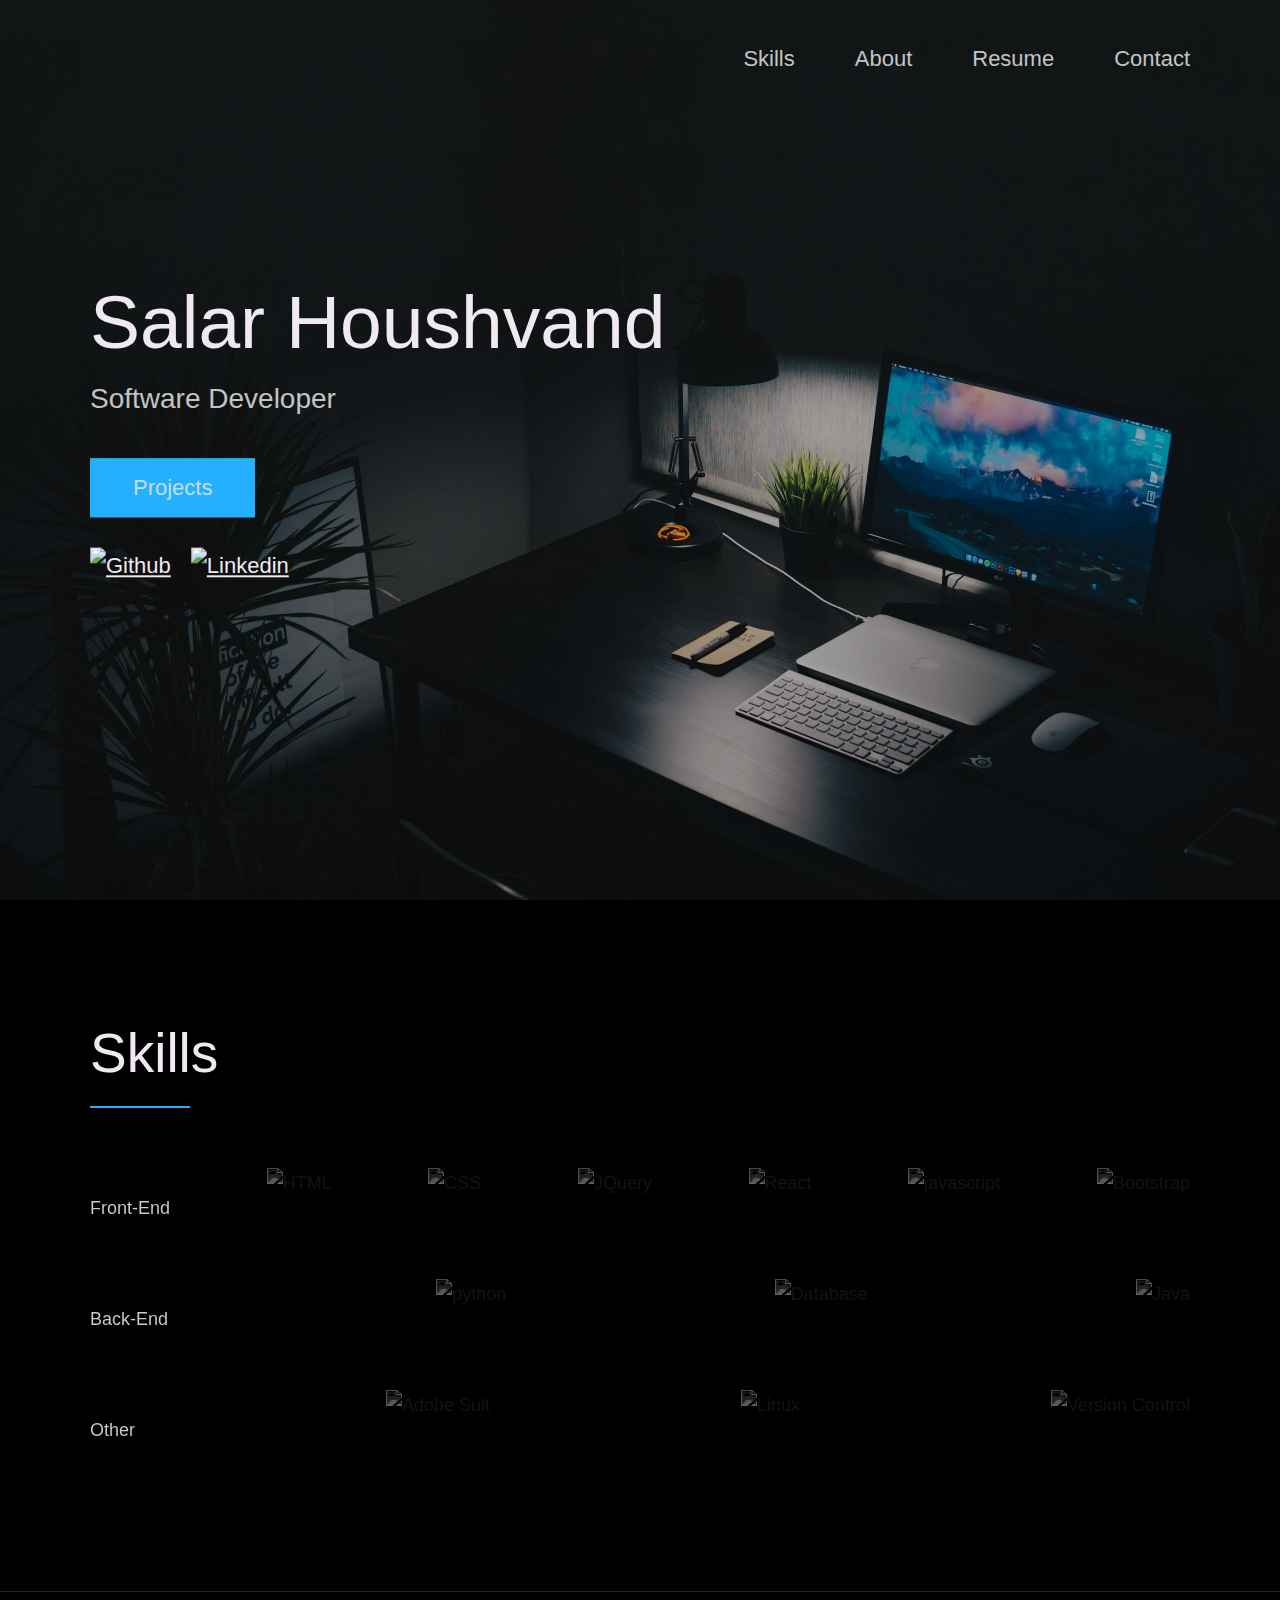
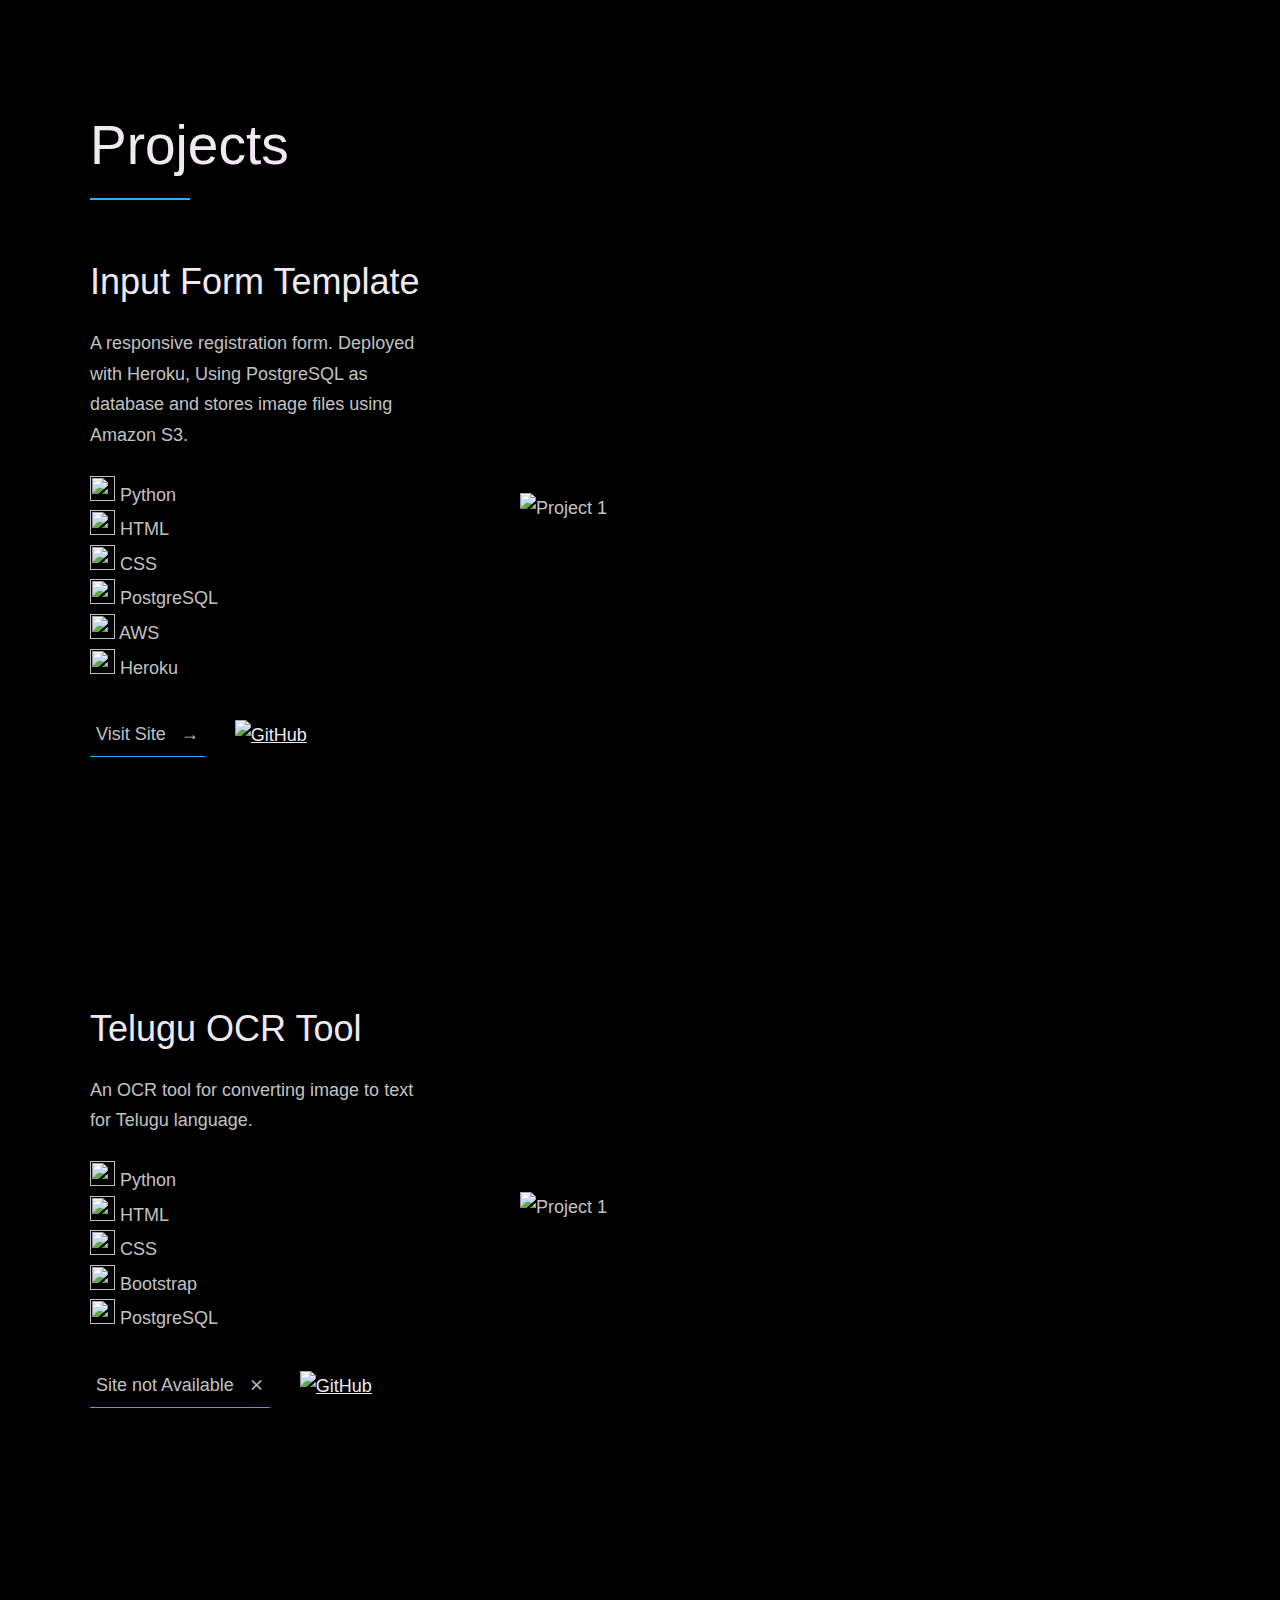
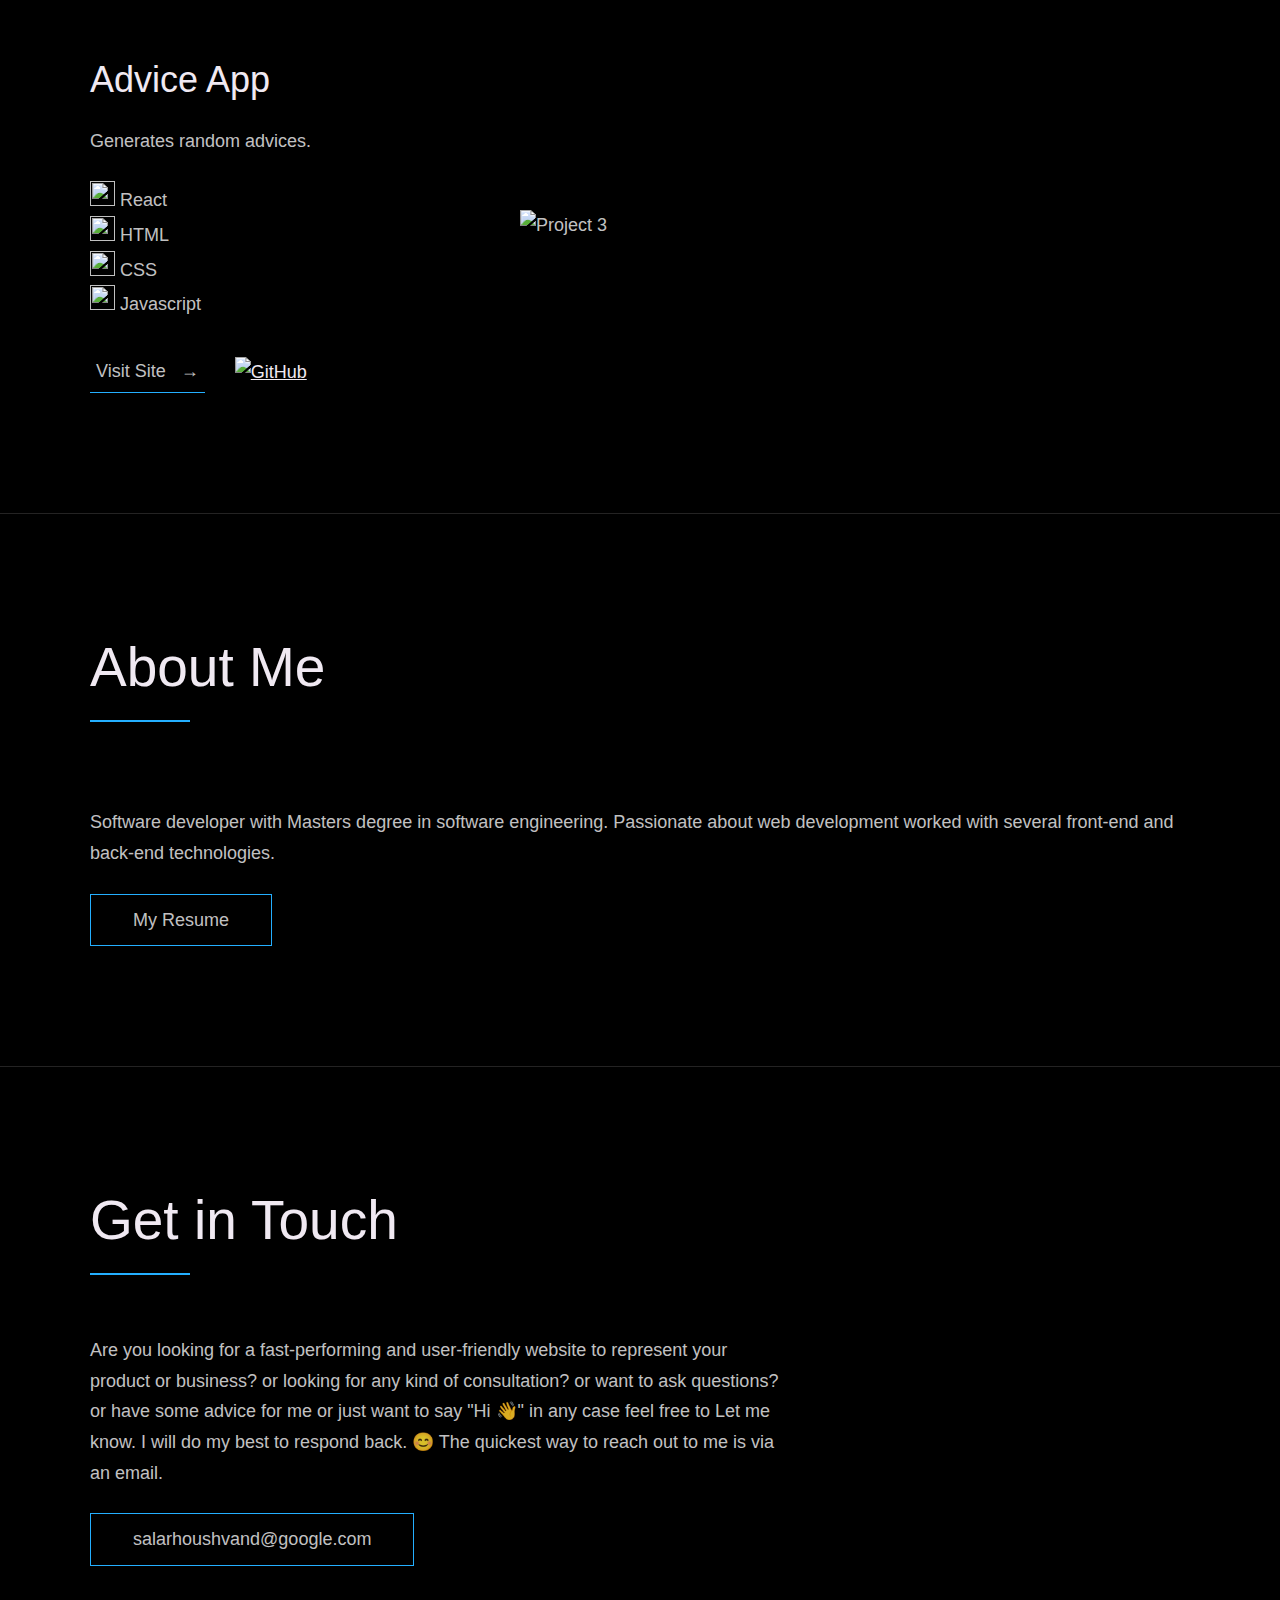
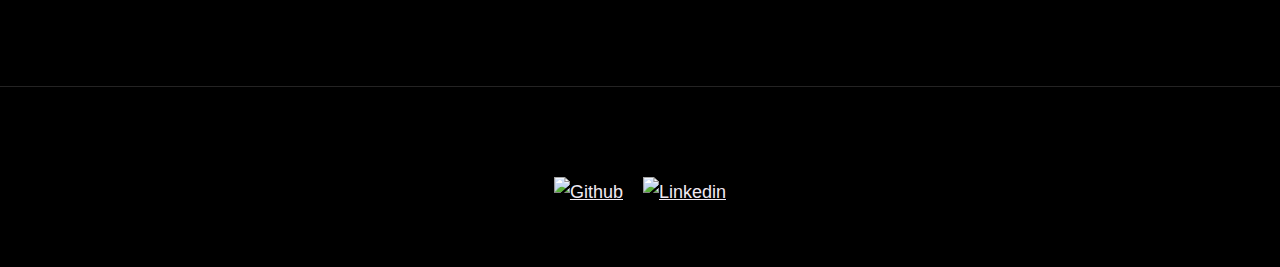
==== index.html @ 00666e22 "Update index.html" ====
<!DOCTYPE html>
<html lang="en">

<head>
  <meta charset="UTF-8" />
  <meta name="viewport" content="width=device-width, initial-scale=1.0" />
  <link rel="shortcut icon" type="image/png" href="./images/favicon.png" />

  <!-- Put your site title here -->
  <title>
    Salar Houshvand | Software Developer 
  </title>

  <meta name="description" content="Add small description of yourslef.">
  <!-- Add some coding keywords below, Ex: (React, CSS etc) -->
  <meta name="keywords" content="Put your name, skills and some coding keywords" />
  <link rel="stylesheet" href="index.css" />
</head>

<body>

  <!-- ***** Header ***** -->

  <header class="header" role="banner" id="top">
    <div class="row">
      <nav class="nav" role="navigation">
        <ul class="nav__items">
          
          <li class="nav__item"><a href="#clients" class="nav__link">Skills</a></li>
          <li class="nav__item">
            <a href="#about" class="nav__link">About</a>
          </li>
          <li class="nav__item"><a href="WebDevResume.html" class="nav__link">Resume</a></li>
          <li class="nav__item">
            <a href="#contact" class="nav__link">Contact</a>
          </li>
        </li>
         
        </ul>
      </nav>
    </div>
    <div class="header__text-box row">
      <div class="header__text">
        <h1 class="heading-primary">
          <!-- Replace the following name with your name -->
          <span>Salar Houshvand</span>
        </h1>
        <!-- Put a small paragraph about yourself -->
        <p>Software Developer</p>     
        
        <a href="#projects" class="btn btn--pink">Projects</a>

        <ul class="header__social-links">
          <li class="footer__social-link-item">
            <a href="https://github.com/SalarHoushvand" title="Link to Github Profile">
              <img src="./images/github.svg" class="footer__social-image" alt="Github">
            </a>
          </li>
          <li class="header__social-link-item">
            <a href="https://www.linkedin.com/in/salar-houshvand">
              <img src="./images/linkedin.svg" title="Link to Linkedin Profile" class="footer__social-image" alt="Linkedin">
            </a>
          </li>
        </ul>

      </div>

    </div>
    
  </header>

  <main role="main">


     <!-- ***** Skills ***** -->

     <section class="client" id="clients">
      <div class="row">
        <h2>Skills</h2>
        <div class="client__logos">
          <!-- Add logos of the clients or companies you'have worked with. -->

          <p style="color: black;">Front-End</p>
          <img src="./images/icons8-html-5-961.png" class="client__logo" alt="HTML" />
          <img src="./images/icons8-css3-961.png" class="client__logo" alt="CSS" />
          <img src="./images/icons8-jquery-1001.png" class="client__logo" alt="JQuery" />
          <img src="./images/icons8-react-native-961.png" class="client__logo" alt="React" />
          <img src="./images/icons8-javascript-961.png" class="client__logo" alt="javascript" />       
          <img src="./images/icons8-bootstrap-961.png" class="client__logo" alt="Bootstrap" />
          
        </div>
        <br>
        <div class="client__logos">
          <p style="color: black;">Back-End</p>
          <!-- Add logos of the clients or companies you'have worked with. -->
          <img src="./images/icons8-python-961.png" class="client__logo" alt="python" />
          <img src="./images/icons8-cloud-database-641.png" class="client__logo" alt="Database" />
          <img src="./images/icons8-java-961.png" class="client__logo" alt="Java" />
        
       
          
        </div>
        <br>
        <div class="client__logos">
          <p style="color: black;">Other</p>
          <!-- Add logos of the clients or companies you'have worked with. -->
          <img src="./images/icons8-adobe-creative-cloud-961.png" class="client__logo" alt="Adobe Suit" />
          <img src="./images/icons8-linux-961.png" class="client__logo" alt="Linux" />
          <img src="./images/icons8-git-961.png" class="client__logo" alt="Version Control" />

        </div>
      </div>
    </section>

    <!-- ***** Work ***** -->

    <section class="work" id="projects">
      <div class="row">
        <h2>Projects</h2>
        <div class="work__boxes">

          <!-- Each div with the work__box class is a project. -->

          <div class="work__box">
            <div class="work__text">
              <h3>Input Form Template</h3>
              <p>
                A responsive registration form. Deployed with Heroku, Using PostgreSQL as database and stores image files using Amazon S3.
              </p>
              <ul class="work__list" style="list-style-type:none; list-style: none;">
                <li><img src="./images/icons8-python-48.png" class="tools-list"> Python</li>
                <li><img src="./images/icons8-html-5-48.png" class="tools-list"> HTML</li>
                <li><img src="./images/icons8-css3-48.png" class="tools-list"> CSS</li>
                <li><img src="./images/icons8-postgresql-48.png" class="tools-list"> PostgreSQL</li>
                <li><img src="./images/icons8-amazon-web-services-48.png" class="tools-list"> AWS</li>
                <li><img src="./images/icons8-heroku-48.png" class="tools-list"> Heroku</li>
              </ul>

              <div class="work__links">
                <a href="https://registration-form-template.herokuapp.com/" target="_blank" class="link__text">
                  Visit Site <span>&rarr;</span>
                </a>
                <a href="https://github.com/SalarHoushvand/Registration_form" title="View Source Code" target="_blank">
                  <img src="./images/github.svg" class="work__code" alt="GitHub">
                </a>
              </div>
            </div>
            <div class="work__image-box">
              <img src="./images/pr12.gif" class="work__image" alt="Project 1" />
            </div>
          </div>

          <div class="work__box">
            <div class="work__text">
              <h3>Telugu OCR Tool</h3>
              <p>
                An OCR tool for converting image to text for Telugu language.
              </p>
              <ul class="work__list" style="list-style-type:none; list-style: none;">
                <li><img src="./images/icons8-python-48.png" class="tools-list"> Python</li>
                <li><img src="./images/icons8-html-5-48.png" class="tools-list"> HTML</li>
                <li><img src="./images/icons8-css3-48.png" class="tools-list"> CSS</li>
                <li><img src="./images/icons8-bootstrap-48.png" class="tools-list"> Bootstrap</li>
                <li><img src="./images/icons8-postgresql-48.png" class="tools-list"> PostgreSQL</li>
              </ul>

              <div class="work__links">
                <a href="#" class="link__text">
                  Site not Available <span>&Cross;</span>
                </a>
                <a href="#">
                  <img src="./images/github.svg" class="work__code" title="View Source Code" alt="GitHub">
                </a>
              </div>
            </div>
            <div class="work__image-box">
              <img src="./images/pr2.gif" class="work__image" alt="Project 1" />
            </div>
          </div>

          <div class="work__box">
            <div class="work__text">
              <h3>Advice App</h3>
              <p>
               Generates random advices.
              </p>
              <ul class="work__list" style="list-style-type:none; list-style: none;">
                <li><img src="./images/icons8-react-native-48.png" class="tools-list"> React</li>
                <li><img src="./images/icons8-html-5-48.png" class="tools-list"> HTML</li>
                <li><img src="./images/icons8-css3-48.png" class="tools-list"> CSS</li>
                <li><img src="./images/icons8-javascript-48.png" class="tools-list"> Javascript</li>
              </ul>

              <div class="work__links">
                <a href="#" class="link__text">
                  Visit Site <span>&rarr;</span>
                </a>
                <a href="#">
                  <img src="./images/github.svg" class="work__code" title="View Source Code" alt="GitHub">
                </a>
              </div>
            </div>
            <div class="work__image-box">
              <img src="./images/pr3.jpg" class="work__image" alt="Project 3" />
            </div>
          </div>
        </div>
      </div>
    </section>

   

    <!-- ***** About ***** -->

    <section class="about" id="about">
      <div class="row">
        <h2>About Me</h2>
        <div class="about__content">
          <div class="about__text">
            <!-- Replace the below paragraph with info about yourself -->
            <p>
              Software developer with Masters degree in software engineering. 
              Passionate about web development worked with several front-end and back-end technologies.
            </p>
            <!-- Provide a link to your resume -->
            <a href="WebDevResume.html" class="btn">My Resume</a>
          </div>

         
        </div>
      </div>
    </section>
  </main>

  <!-- ***** Contact ***** -->

  <section class="contact" id="contact">
    <div class="row">
      <h2>Get in Touch</h2>
      <div class="contact__info">
        <p>
          Are you looking for a fast-performing and user-friendly website to
          represent your product or business? or looking for any kind of
          consultation? or want to ask questions? or have some advice for me
          or just want to say "Hi 👋" in any case feel free to Let me know. I
          will do my best to respond back. 😊 The quickest way to reach out to
          me is via an email.
        </p>
        <!-- Replace the email with yours -->
        <a href="mailto:salarhoushvand@google.com" class="btn">salarhoushvand@google.com</a>
      </div>
    </div>
  </section>

  <!-- ***** Footer ***** -->

  <footer role="contentinfo" class="footer">
    <div class="row">
      <!-- Update the links to point to your accounts -->
      <ul class="footer__social-links">
        <li class="footer__social-link-item">
          <a href="https://github.com/SalarHoushvand" title="Link to Github Profile">
            <img src="./images/github.svg" class="footer__social-image" alt="Github">
          </a>
        </li>
        <li class="footer__social-link-item">
          <a href="https://www.linkedin.com/in/salar-houshvand">
            <img src="./images/linkedin.svg" title="Link to Linkedin Profile" class="footer__social-image" alt="Linkedin">
          </a>
        </li>
      </ul>
  </footer>

  <a href="#top" class="back-to-top" title="Back to Top">
    <img src="./images/arrow-up.svg" alt="Back to Top" class="back-to-top__image"/>
  </a>
  <script src="./index.js"></script>
</body>

</html>
---- index.css ----
/* --------------------------------------- */
/* ----- Basic Setup ----- */
/* --------------------------------------- */

@font-face {
    font-family: 'Hk Grotesk';
    font-style: normal;
    font-weight: 400;
    src: url('./fonts/HKGrotesk-Regular.woff') format('woff');
}

@font-face {
    font-family: 'Jost';
    font-style: normal;
    font-weight: 400;
    src: url('./fonts/Jost-Regular.ttf') format('woff');
}

* {
    margin: 0;
    padding: 0;
    box-sizing: inherit;
}

:root {
    --font-size-small: 1.8rem;
    --font-size-normal: 2.2rem;
    --font-size-medium: 2.8rem;
    --font-size-medium-1: 3.6rem;
    --font-size-large: 5.5rem;
    --font-size-huge: 7.5rem;
    --font-stack: 'Hk Grotesk', sans-serif;

    --line-height-normal: 1.7;
    --line-height-small: 1.2;

    --black: #000;
    --pink: #24afff;
    --white: #f0e9f2;
    --white-1: #e5e5e6da;


    --container-max-width: 1180px;
    --container-normal-width: 800px;
    --container-medium-width: 700px; 
    --container-small-width: 500px;

    --gutter-huge: 12rem;
    --gutter-medium: 6rem;
    --gutter-normal: 3rem;
    --gutter-small-1: 2.5rem;
    --gutter-small: 2rem;

    --border-light: 1px solid rgb(36, 35, 35);
}

html {
    font-size: 62.5%; /* (16/10)*100 = 62.5% => 1rem = 10px */
    box-sizing: border-box;
    scroll-behavior: smooth;
}

@media(max-width: 1000px) {
    html {
        font-size: 52%;
    }
}

body {
    font-size: var(--font-size-small);
    font-family: var(--font-stack);
    font-weight: 400;
    color: var(--white-1);
    line-height: var(--line-height-normal);
    background: var(--black);
    overflow-x: hidden;
}

.row {
    max-width: var(--container-max-width);
    margin: 0 auto;
}

@media(max-width: 1340px) {
    .row {
        max-width: 1100px;
    }
}

@media(max-width: 1240px) {
    .row {
        padding: 0 var(--gutter-medium);
    }
}

@media(max-width: 600px) {
    .row {
        padding: 0 var(--gutter-normal);
    }
}

@media(max-width: 600px) {
    .row {
        padding: 0 var(--gutter-small);
    }
}

section {
    padding: var(--gutter-huge) 0;
    border-bottom: var(--border-light);
}

img {
    object-fit: contain;
    max-width: 100%;
}

/* --------------------------------------- */
/* ----- Headlines and Paragraphs ----- */
/* --------------------------------------- */

h1,
h2,
h3 {
    font-family: 'Jost', sans-serif;
    font-weight: 400;
    line-height: var(--line-height-small);
    color: var(--white);
}

.heading-primary {
    line-height: 1;
    font-size: var(--font-size-huge);
    font-weight: 400;
}

@media(max-width: 900px) {
    .heading-primary {
        font-size: 6.5rem;
    }
}

h2 {
    font-size: var(--font-size-large);
    margin-bottom: var(--gutter-medium);
}

h2::after {
    content: '';
    display: block;
    height: 2px;
    width: 10rem;
    background: var(--pink);
    margin: var(--gutter-small) 0;
}

h3 {
    font-size: var(--font-size-medium-1);
    margin-bottom: var(--gutter-small);
}

@media(max-width: 500px) {
    .heading-primary {
        font-size: var(--font-size-large);
    }

    h2 {
        font-size: var(--font-size-medium-1);
    }

    h3 {
        font-size: var(--font-size-medium);
    }
}

p {
    margin: var(--gutter-small-1) 0;
}

@media(max-width: 900px) {
    p { 
        max-width: var(--container-small-width);
    }
}

/* --------------------------------------- */
/* ----- Buttons and Links ----- */
/* --------------------------------------- */

a {
    color: var(--white);
    font-weight: 400;
    font-family: 'Jost', sans-serif;
    transition: all .2s;
    outline: 2px solid transparent;
}

::-moz-focus-inner {
    border: 0;
}

button:focus,
a:focus {
    outline: 2px solid var(--pink);
}

body:not(.user-is-tabbing) button:focus,
body:not(.user-is-tabbing) a:focus {
    outline: none;
}

.link:hover {
    color: var(--pink);
}

.btn {
    position: relative;
    display: inline-block;
    padding: 1rem 4.2rem;
    text-decoration: none;
    color: inherit;
    border: 1px solid  var(--pink);
    font-weight: 400;
}

.btn:focus {
    outline: none;
}

.btn::after {
    content: '';
    display: block;
    position: absolute;
    top: 0;
    left: 0;
    right: 100%;
    background: var(--white);
    height: 100%;
    z-index: -1;
    transition: all 0.2s cubic-bezier(1, 0.68, 0.16, 0.9);
}

.btn:hover::after,
.btn:focus::after {
    right: 0;
    background: var(--pink);
}

.btn--pink {
    background: var(--pink);
    transition: all 0.2s;
}

.btn--pink::after {
    display: none;
}

.btn--pink:hover,
.btn--pink:focus {
    background: transparent;
}

.link__text {
    position: relative;
    display: inline-block;
    padding: .6rem;
    color: inherit;
    text-decoration: none;
    border-bottom: 1px solid var(--pink);
}

.link__text::after {
    content: '';
    display: block;
    position: absolute;
    top: 0;
    left: 0;
    right: 100%;
    background: var(--white);
    height: 100%;
    z-index: -1;
    transition: all 0.2s cubic-bezier(1, 0.68, 0.16, 0.9);
}

.link__text:focus {
    outline: none;
}

.link__text:hover::after,
.link__text:focus:after {
    right: 0;
    background: var(--pink);
}

.link__text span {
    padding-left: 1rem;
    font-family: sans-serif;
}

/* ----- Back to Top ----- */

.back-to-top {
    position: fixed;
    bottom: 4rem;
    right: 4rem;
    display: flex;
    justify-content: center;
    align-items: center;
    height: 5.5rem;
    width: 5.5rem;
    background-color: var(--pink);
    border-radius: 50%;
    z-index: 10;
    visibility: hidden;
    transition: all .4s;
}

.back-to-top__image {
    height: 70%;
}

@media(max-width: 900px) {
    .back-to-top {
        right: 2rem;
    }
}

@media(max-width: 500px) {
    .back-to-top {
        right: 1rem;
    }
}

/* --------------------------------------- */
/* ----- Navigation ----- */
/* --------------------------------------- */

.nav {
    display: flex;
    justify-content: flex-end;
    padding: var(--gutter-normal) 0;
}

.nav__items {
    display: flex;
    list-style: none;
}

.nav__item:not(:last-child) {
    margin-right: var(--gutter-medium);
}

@media(max-width: 500px) {
    .nav {
        justify-content: center;
    }
}

@media(max-width: 400px) {
    .nav__item:not(:last-child) {
        margin-right: var(--gutter-normal);
    }
}

@media(max-width: 300px) {
    .nav {
        font-size: var(--font-size-small);
    }
}

.nav__link {
    position: relative;
    display: inline-block;
    padding: 1rem 0;
    text-decoration: none;
    color: inherit;
    transition: all .2s;
}

.nav__link::after {
    content: '';
    position: absolute;
    bottom: 0;
    left: 0;
    right: 100%;
    display: inline-block;
    height: 1rem;
    background: var(--white);
    transition: all 0.25s cubic-bezier(1, 0.68, 0.16, 0.9);
}

.nav__link:hover {
    color: var(--pink);
}

.nav__link:hover::after {
    right: 0;
    height: 2px;
    background: var(--pink);
}

/* --------------------------------------- */
/* ----- Header ----- */
/* --------------------------------------- */

.header {
    background: linear-gradient(rgba(0,0,0, .1), rgba(0,0,0, .4)), 
        url('./images/header.jpg');
    height: 100vh;
    background-size: 100%;
    background-position: center;
    
    font-size: var(--font-size-normal);
    -webkit-background-size: cover;
-moz-background-size: cover;
-o-background-size: cover;
}


.header__text {
    position: absolute;
    top: 50%;
    transform: translateY(-50%);
}

.header__text p {
    margin: 1.5rem 0 3.5rem;
    max-width: var(--container-medium-width);
    font-family: 'Jost', sans-serif;
    font-size: var(--font-size-medium);
}

@media(max-width: 500px) {
    .header {
        text-align: center;
    }

    .header__text p {
        transform: scale(.8);
    }
}

/* --------------------------------------- */
/* ----- Work ----- */
/* --------------------------------------- */

.work__box {
    display: flex;
    align-items: center;
}

@media(max-width: 900px) {
    .work__box {
        align-items: initial;
        flex-direction: column-reverse;
    }
}

.work__box:not(:last-child) {
    margin-bottom: 25rem;
}

@media(max-width: 500px) {
    .work__box:not(:last-child) {
        margin-bottom: 20rem;
    }
}

.work__links {
    display: flex;
    align-items: center;
}

.work__text {
    flex: 0 0 30%;
}

.work__list {
    /* list-style-type: square; */
    list-style-position: inside;
    margin-bottom: var(--gutter-normal);
}

.work__code {
    display: block;
    height: 3rem;
    margin-left: var(--gutter-normal);
    transition: all .3s;
}

.work__code:hover {
    transform: scale(1.2);
}

.work__image-box {
    margin-bottom: var(--gutter-normal);
}

@media(min-width: 901px) {
    .work__image-box {
        flex: 1;
        margin: 0 0 0 10rem;
    }
}

@media(max-width: 900px) {
    .work__code {
        height: 4rem;
    }
}

/* --------------------------------------- */
/* ----- Clients ----- */
/* --------------------------------------- */

.client__logos {
    display: flex;
    justify-content: space-between;
    filter: invert(100%) grayscale(100%) opacity(.8);
}

.client__logo {
    height: 6.5rem;
    max-width: 18rem;
}

@media(max-width: 1240px) {
    .client__logos {
        overflow-x: scroll;
        padding: var(--gutter-normal);
    }

    .client__logo:not(:last-of-type) {
        margin-right: var(--gutter-medium);
    }
}

/* --------------------------------------- */
/* ----- About ----- */
/* --------------------------------------- */

.about__content {
    display: flex;
    flex-direction: row-reverse;
    align-items: center;
}

@media(max-width: 900px) {
    .about__content {
        flex-direction: column-reverse;
        align-items: initial;
    }
}

.about__photo-container {
    margin-bottom: var(--gutter-normal);
}

@media(min-width: 901px) {
    .about__text {
        flex: 0 0 100%;
    }
    
    .about__photo-container {
        flex: 1;
        margin: 0 var(--gutter-huge) 0 0;
    }
}

/* --------------------------------------- */
/* ----- Contact ----- */
/* --------------------------------------- */

.contact__info {
    max-width: var(--container-medium-width);
}

/* --------------------------------------- */
/* ----- Footer ----- */
/* --------------------------------------- */

.footer {
    text-align: center;
    padding: var(--gutter-medium) 0 var(--gutter-normal);
}

.footer__social-links {
    display: flex;
    justify-content: center;
    padding: var(--gutter-normal) 0;
    list-style: none;
}

.footer__social-link-item:not(:last-of-type) {
    margin-right: var(--gutter-small);
}

.footer__social-image {
    height: 4rem;
}

.footer__github-buttons {
    display: flex;
    justify-content: center;
}

.footer__github-buttons iframe {
    height: 2.5rem;
    width: 80px;
    transform: translateY(3px);
}




.header__social-links {
    display: flex;
    justify-content: left;
    padding: var(--gutter-normal) 0;
    list-style: none;
}

.header__social-link-item:not(:last-of-type) {
    margin-right: var(--gutter-small);
}

.header__social-image {
    height: 4rem;
}

@media(max-width: 500px) {
    .footer {
        padding: var(--gutter-medium) 0;
    } 

    .header__social-links{
        justify-content: center;
    }

}
.tools-list{
    width: 25px;
    height: 25px;
    margin-bottom: -5px;
    
}

figcaption{
    color: white !important;
}
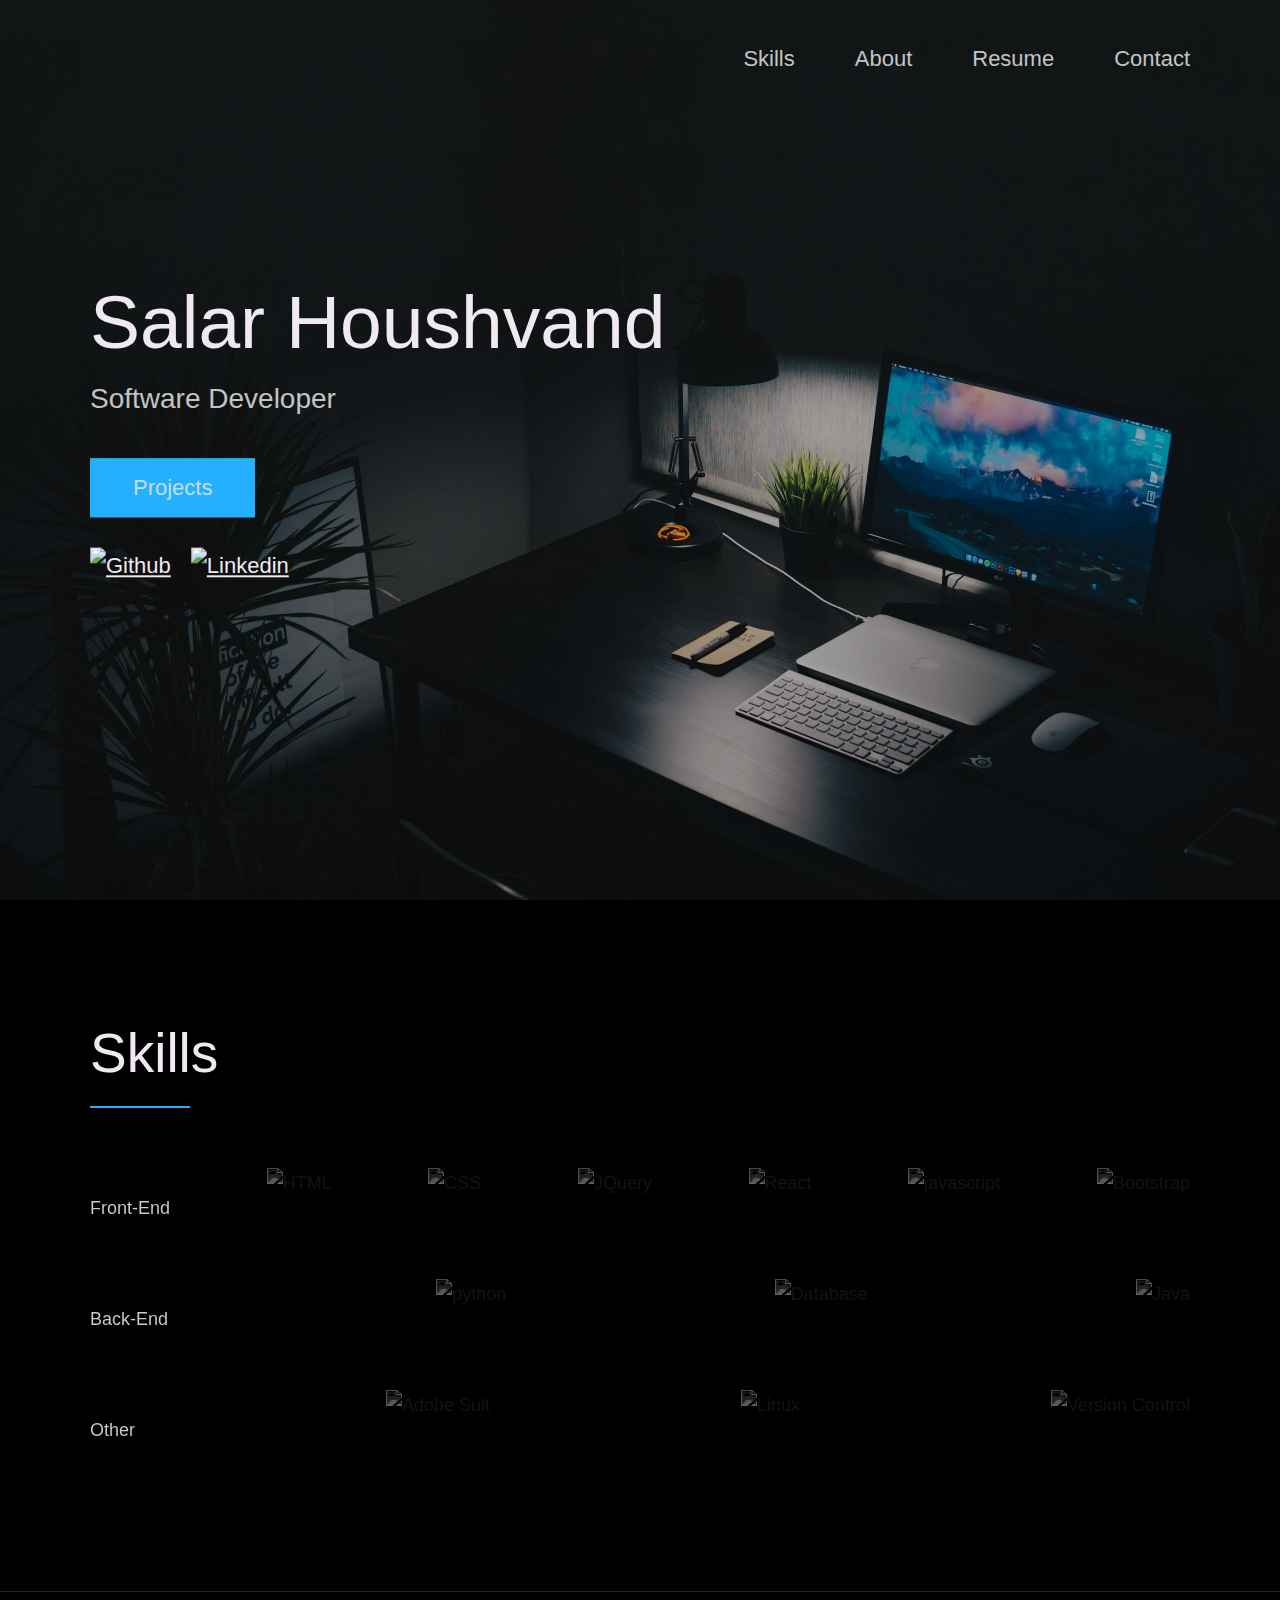
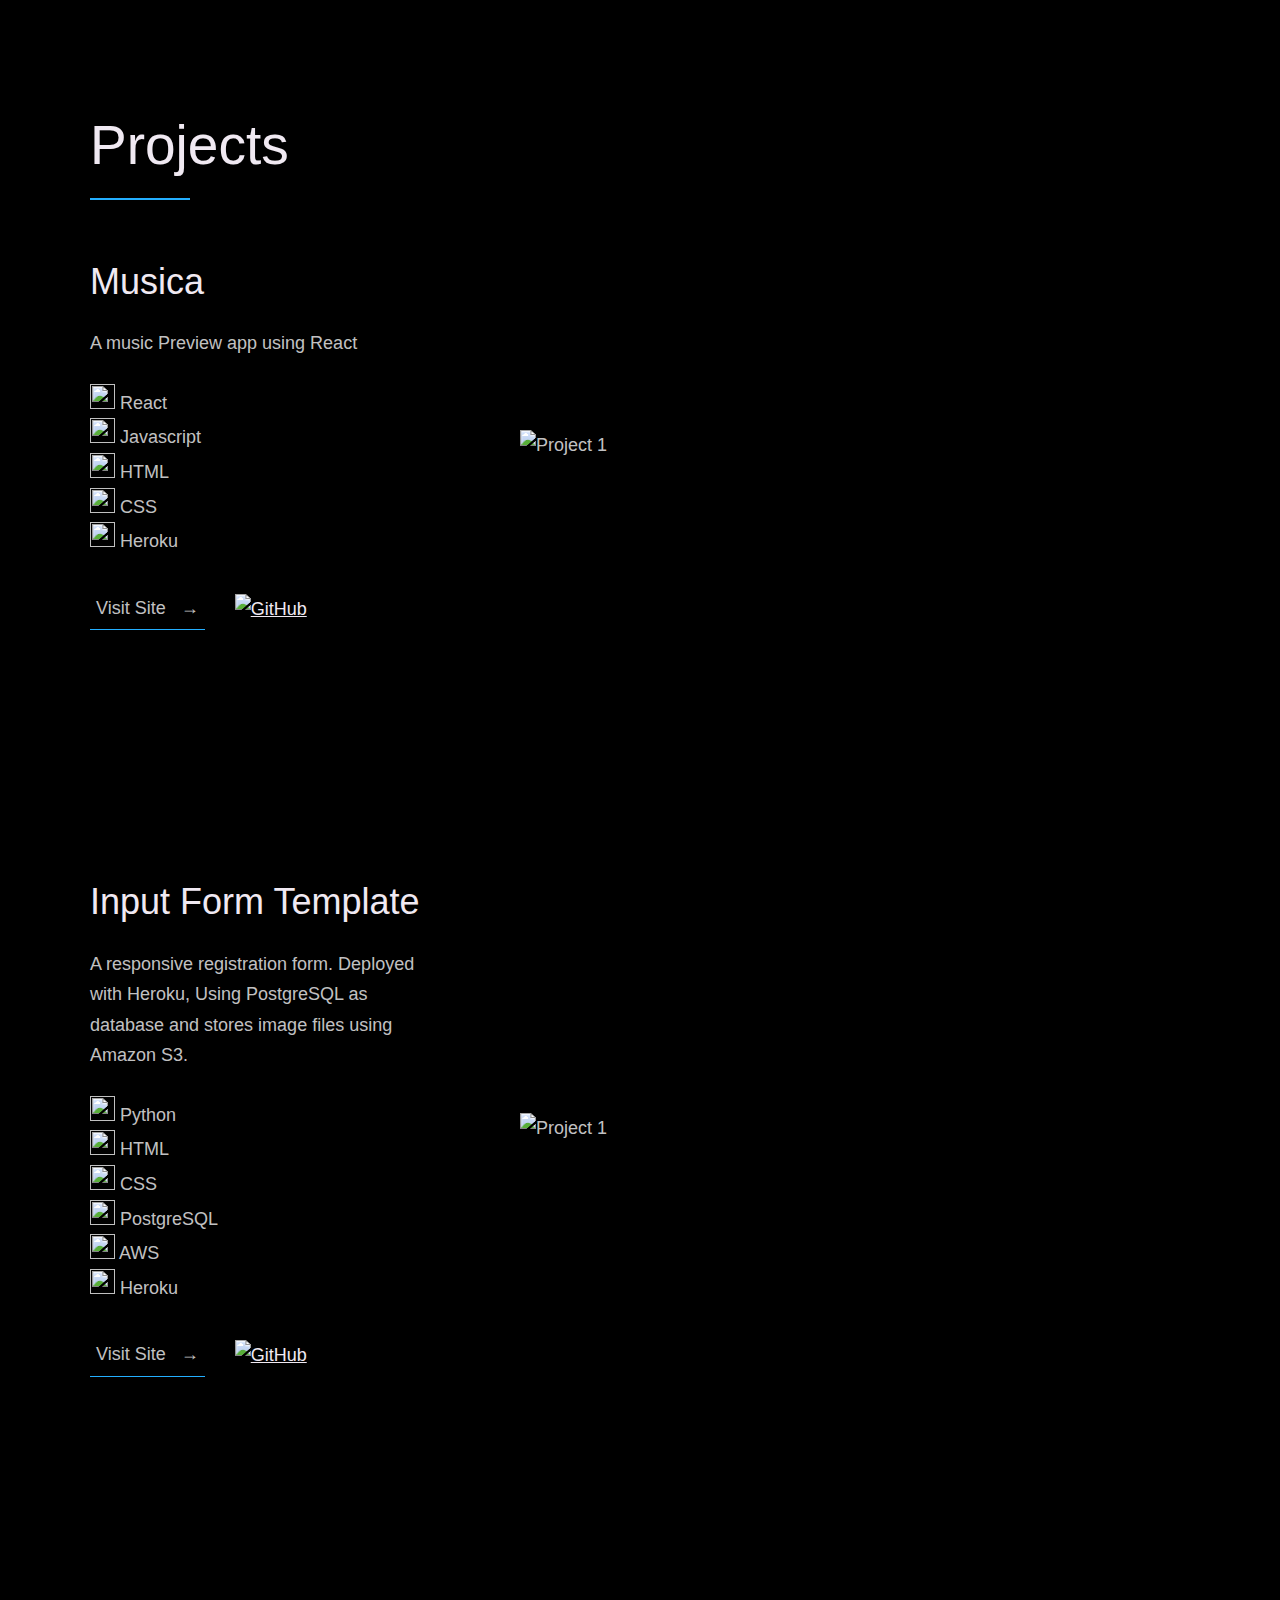
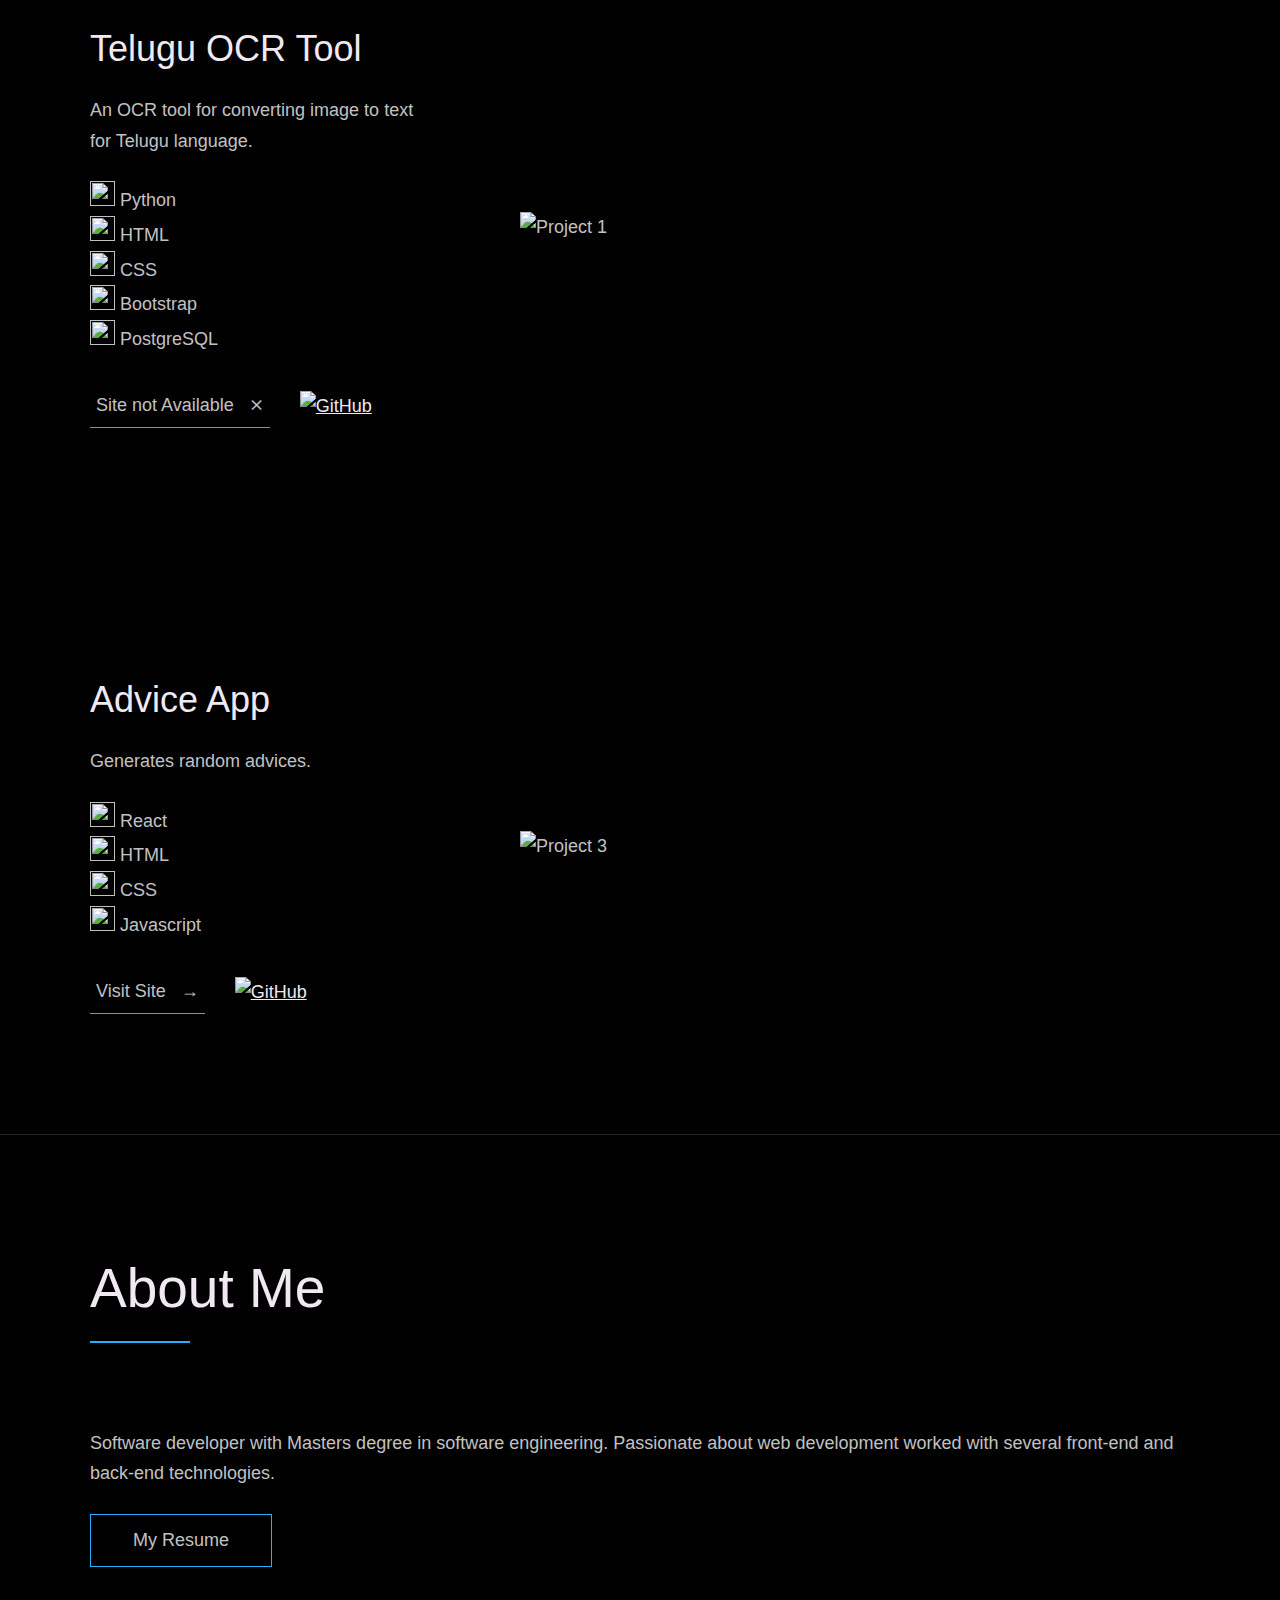
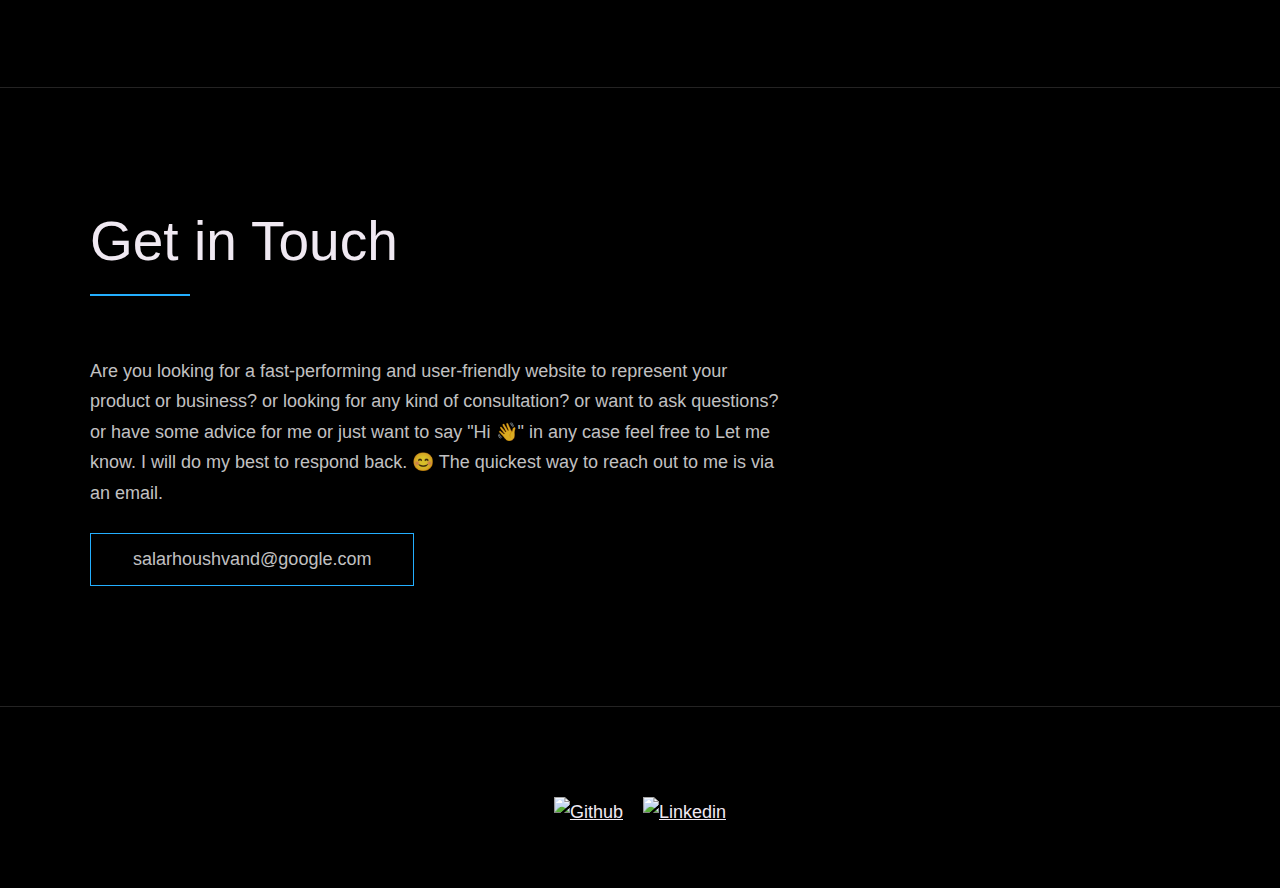
==== commit fe1a56af: "updated projects" ====
--- a/index.html
+++ b/index.html
@@ -121,6 +121,32 @@
         <div class="work__boxes">
 
           <!-- Each div with the work__box class is a project. -->
+          <div class="work__box">
+            <div class="work__text">
+              <h3>Musica</h3>
+              <p>
+A music Preview app using React              </p>
+              <ul class="work__list" style="list-style-type:none; list-style: none;">
+                <li><img src="./images/icons8-react-native-48.png" class="tools-list"> React</li>
+                <li><img src="./images/icons8-javascript-48.png" class="tools-list"> Javascript</li>
+                <li><img src="./images/icons8-html-5-48.png" class="tools-list"> HTML</li>
+                <li><img src="./images/icons8-css3-48.png" class="tools-list"> CSS</li>
+                <li><img src="./images/icons8-heroku-48.png" class="tools-list"> Heroku</li>
+              </ul>
+
+              <div class="work__links">
+                <a href="https://musica-2020.herokuapp.com/" target="_blank" class="link__text">
+                  Visit Site <span>&rarr;</span>
+                </a>
+                <a href="https://github.com/SalarHoushvand/musica" title="View Source Code" target="_blank">
+                  <img src="./images/github.svg" class="work__code" alt="GitHub">
+                </a>
+              </div>
+            </div>
+            <div class="work__image-box">
+              <img src="./images/music-anim.gif" class="work__image" alt="Project 1" />
+            </div>
+          </div>
 
           <div class="work__box">
             <div class="work__text">
@@ -147,7 +173,7 @@
               </div>
             </div>
             <div class="work__image-box">
-              <img src="./images/pr12.gif" class="work__image" alt="Project 1" />
+              <img src="./images/form-anim.gif" class="work__image" alt="Project 1" />
             </div>
           </div>
 
@@ -175,7 +201,7 @@
               </div>
             </div>
             <div class="work__image-box">
-              <img src="./images/pr2.gif" class="work__image" alt="Project 1" />
+              <img src="./images/ocr-anim.gif" class="work__image" alt="Project 1" />
             </div>
           </div>
 
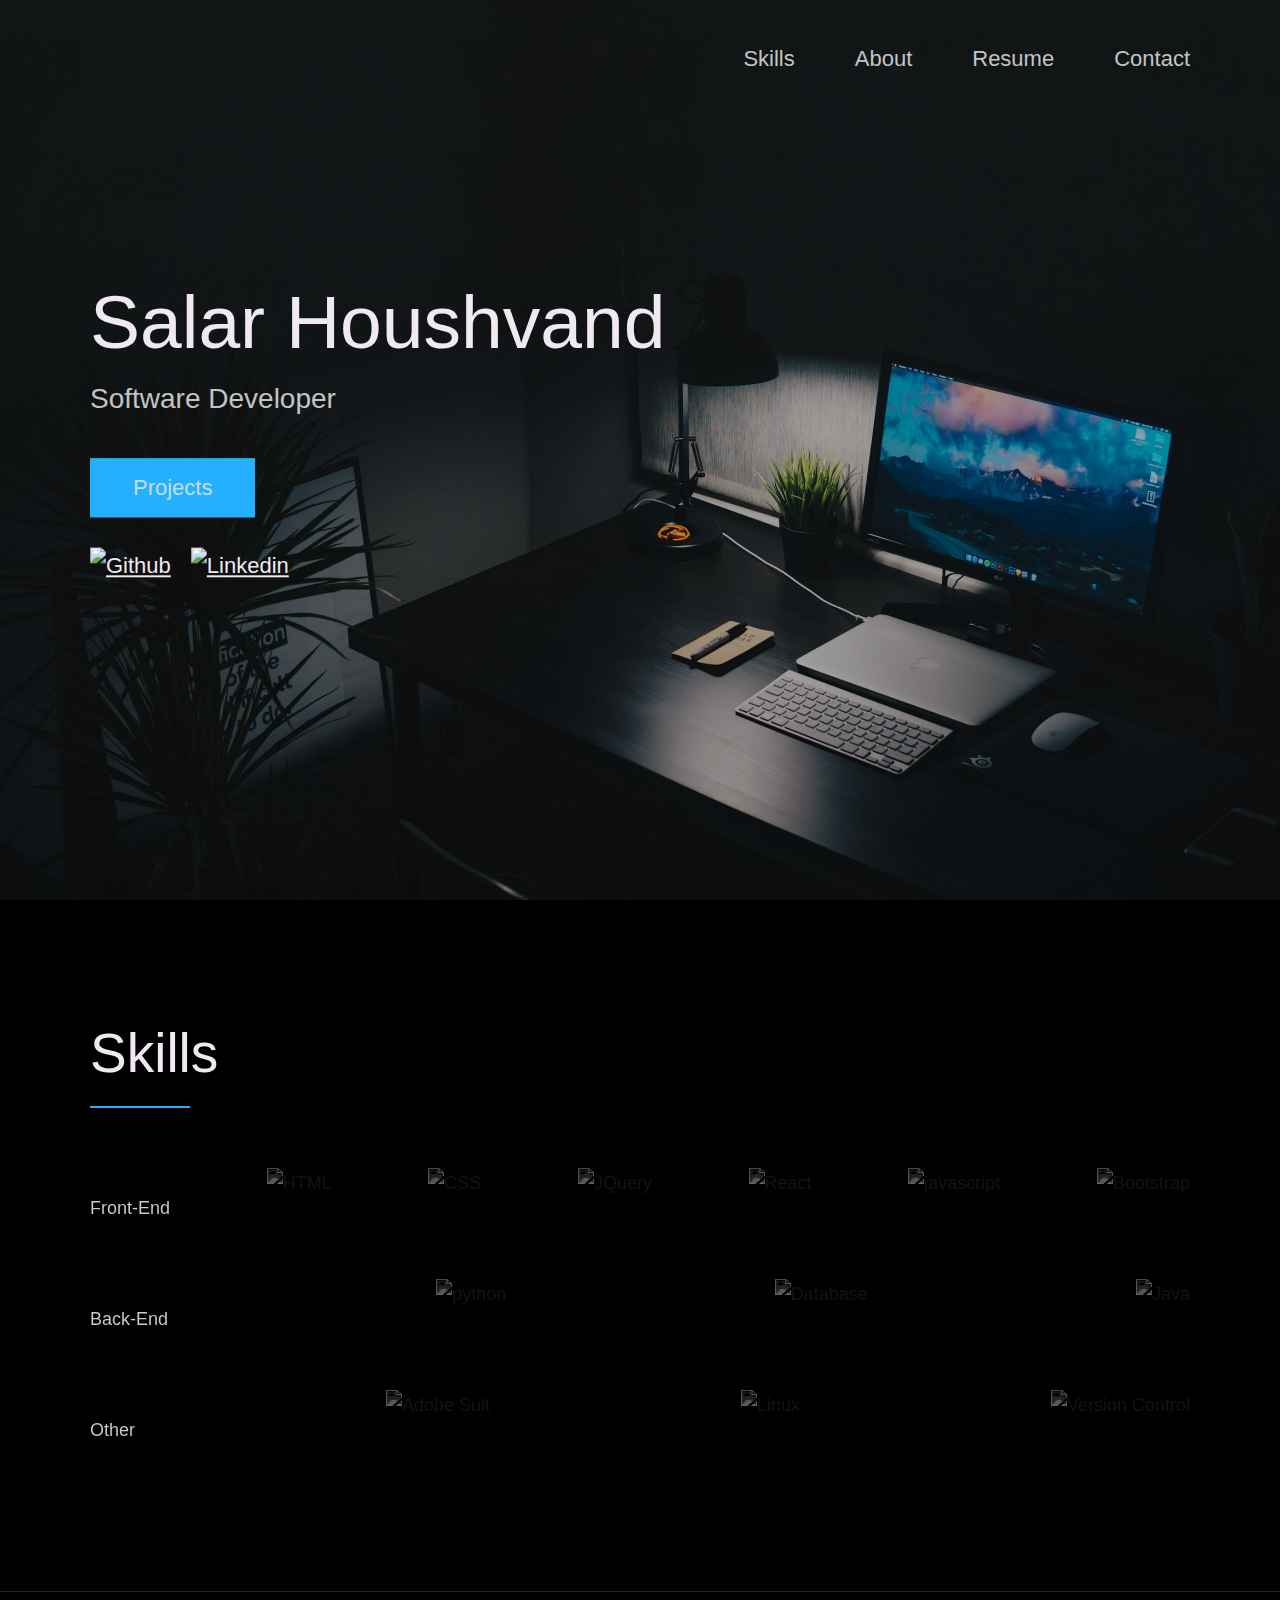
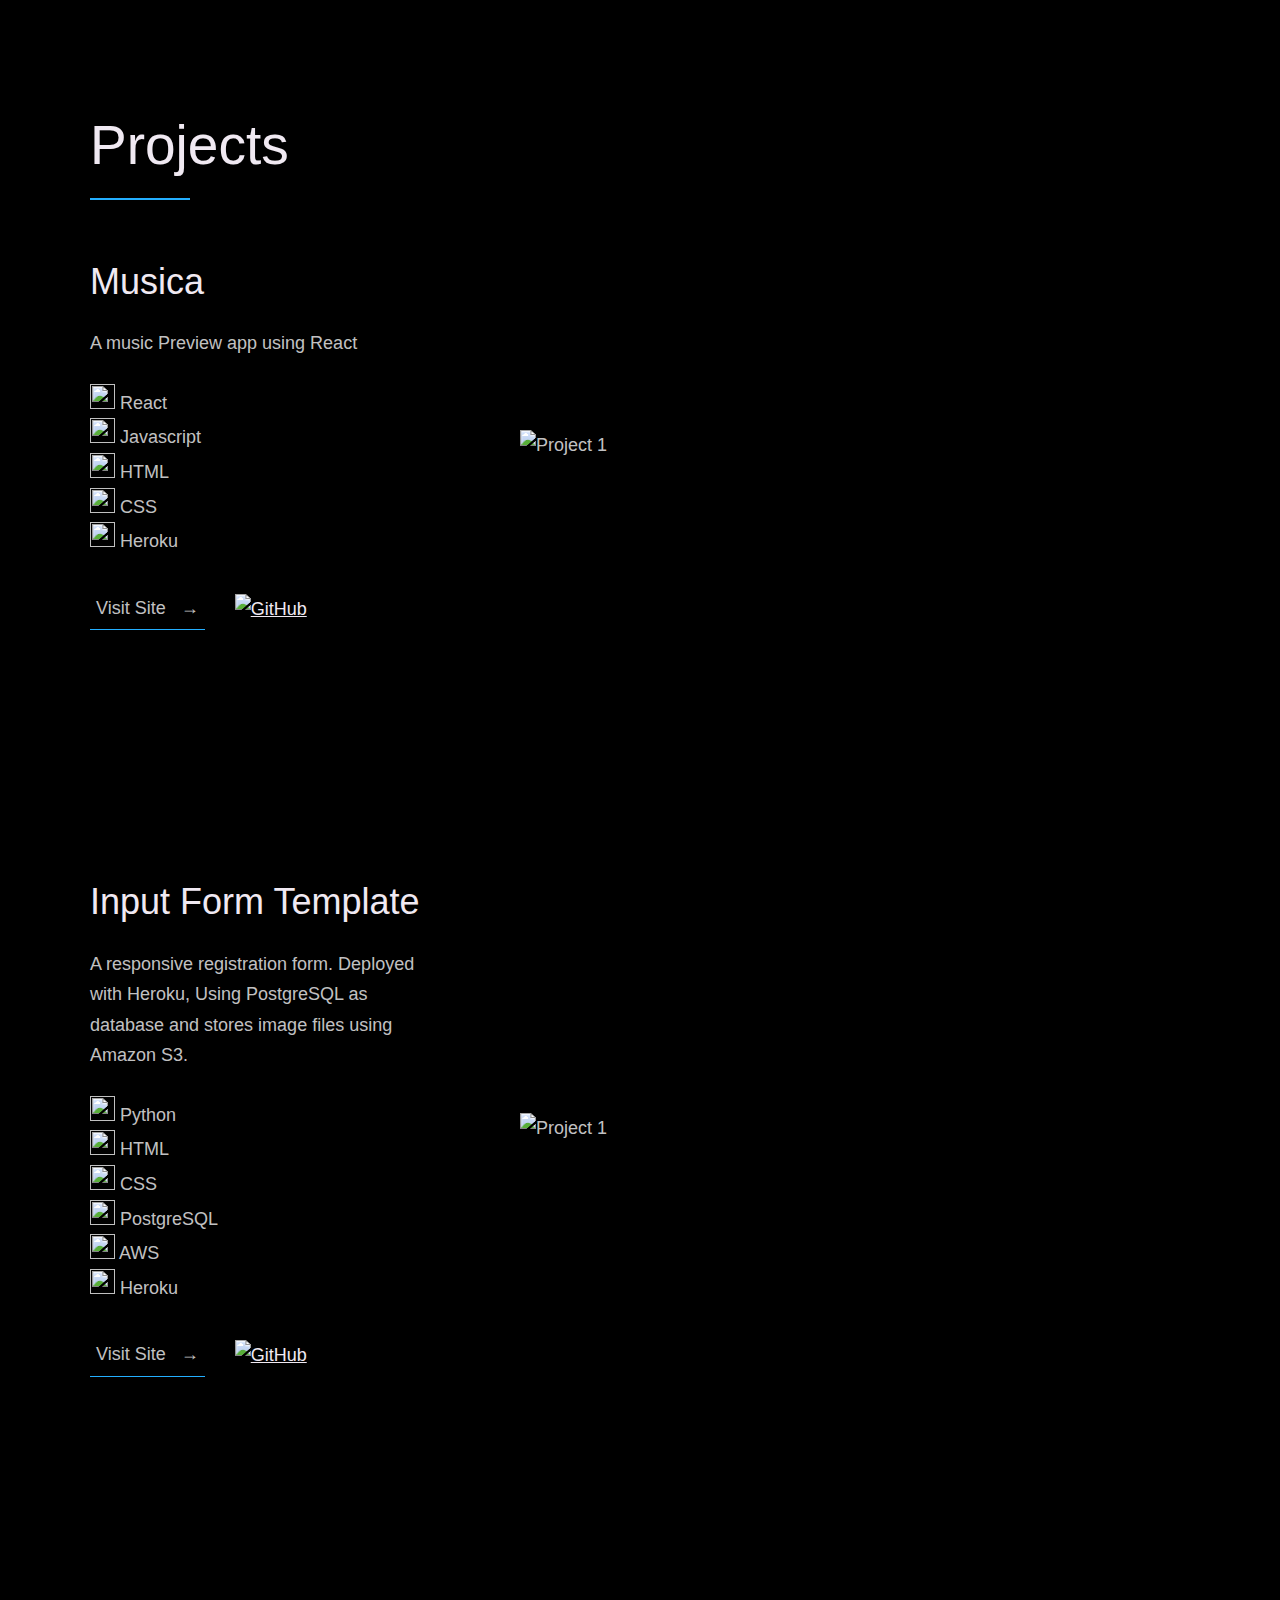
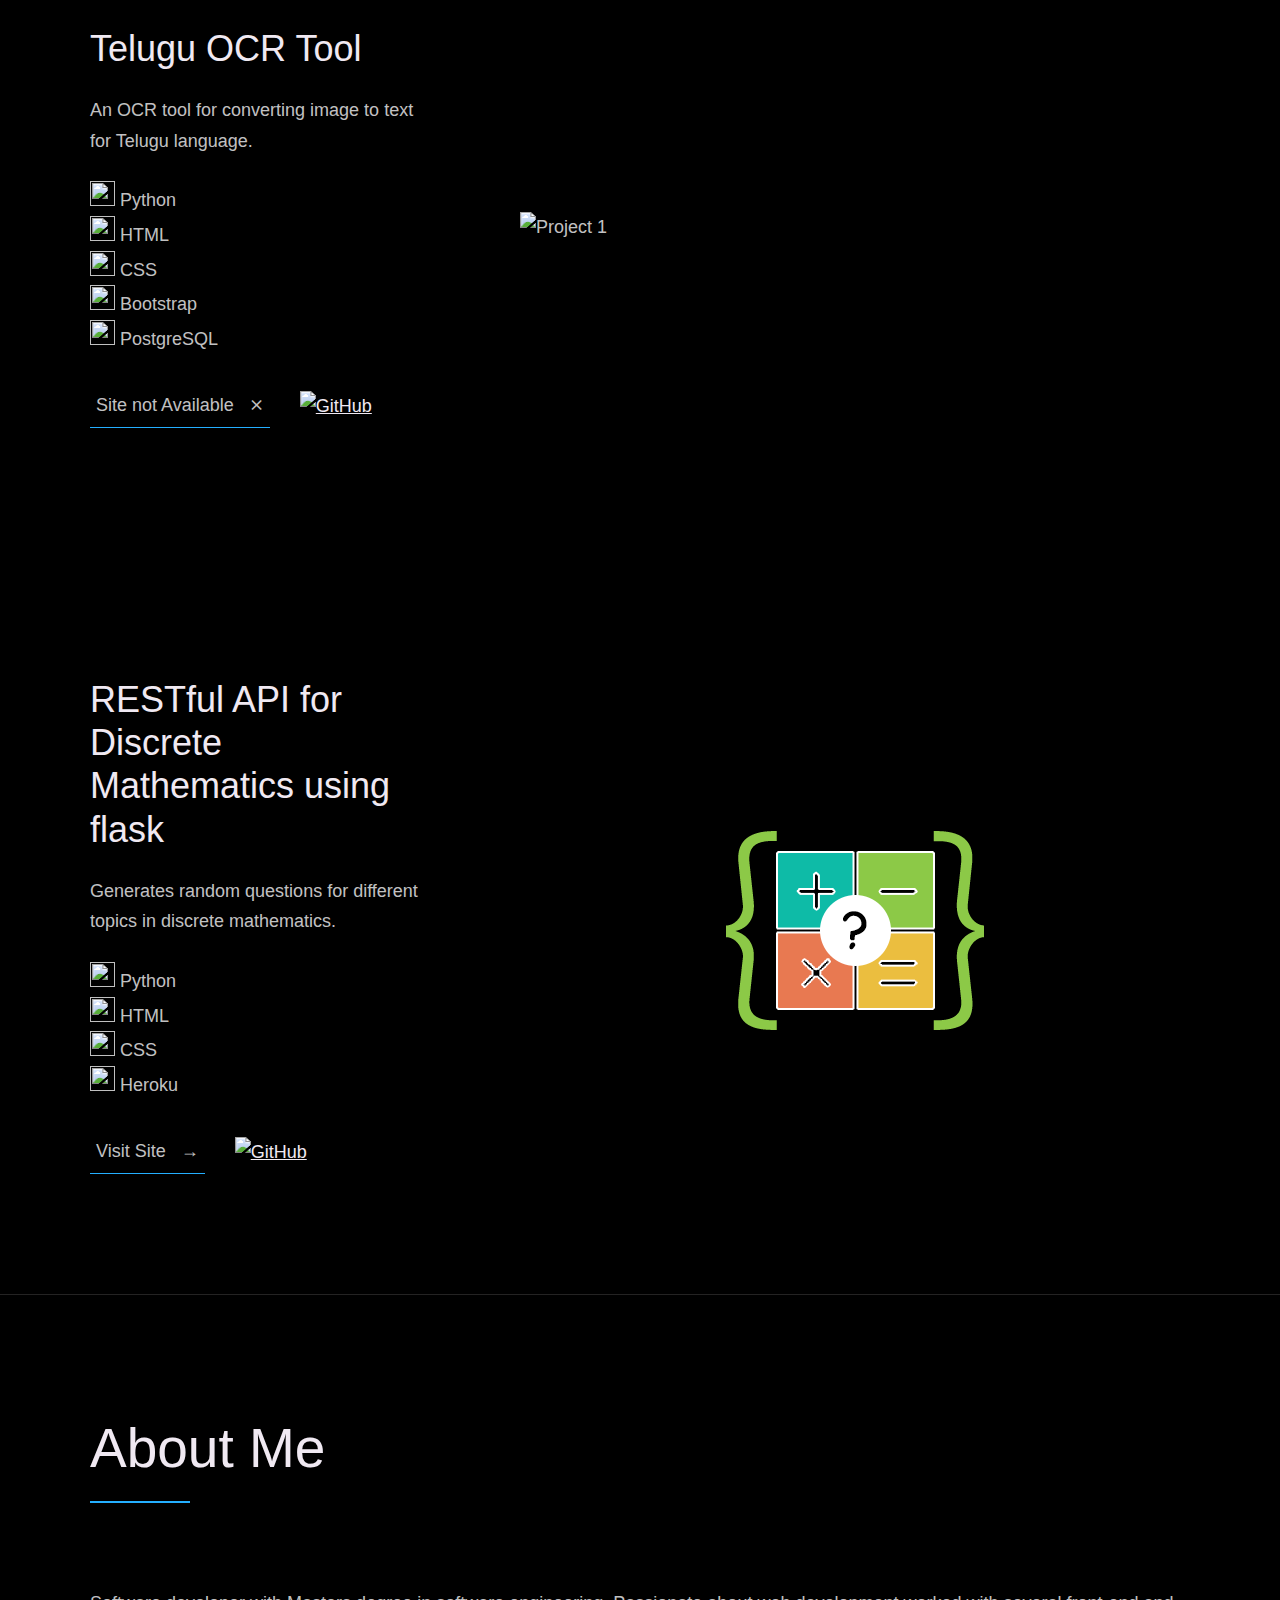
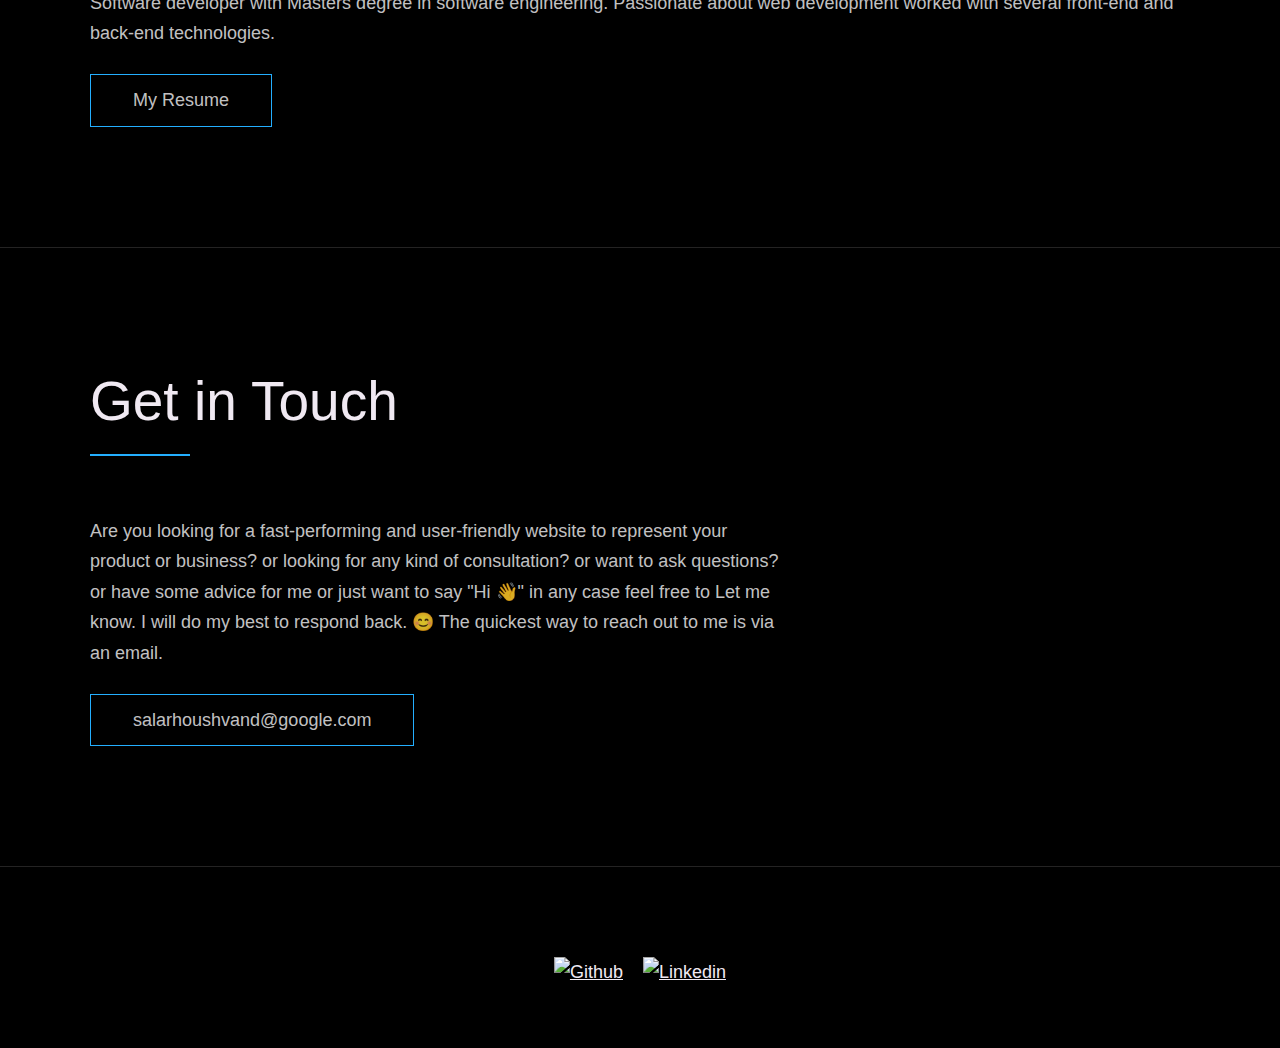
==== commit d2e55ff3: "added new project" ====
--- a/index.html
+++ b/index.html
@@ -5,6 +5,8 @@
 <head>
   <meta charset="UTF-8" />
   <meta name="viewport" content="width=device-width, initial-scale=1.0" />
+  <meta name="apple-mobile-web-app-capable" content="yes">
+    <link rel="apple-touch-icon" href="./images/favicon.png">
   <link rel="shortcut icon" type="image/png" href="./images/favicon.png" />
 
   <!-- Put your site title here -->
@@ -16,6 +18,8 @@
   <!-- Add some coding keywords below, Ex: (React, CSS etc) -->
   <meta name="keywords" content="Put your name, skills and some coding keywords" />
   <link rel="stylesheet" href="index.css" />
+  <script src="stay_standalone.js" type="text/javascript"></script>
+
 </head>
 
 <body>
@@ -31,7 +35,7 @@
           <li class="nav__item">
             <a href="#about" class="nav__link">About</a>
           </li>
-          <li class="nav__item"><a href="WebDevResume.html" class="nav__link">Resume</a></li>
+          <li class="nav__item"><a onclick="myFunction()" class="nav__link">Resume</a></li>
           <li class="nav__item">
             <a href="#contact" class="nav__link">Contact</a>
           </li>
@@ -207,28 +211,28 @@
 
           <div class="work__box">
             <div class="work__text">
-              <h3>Advice App</h3>
+              <h3>RESTful API for Discrete Mathematics using flask</h3>
               <p>
-               Generates random advices.
+               Generates random questions for different topics in discrete mathematics.
               </p>
               <ul class="work__list" style="list-style-type:none; list-style: none;">
-                <li><img src="./images/icons8-react-native-48.png" class="tools-list"> React</li>
+                <li><img src="./images/icons8-python-48.png" class="tools-list"> Python</li>
                 <li><img src="./images/icons8-html-5-48.png" class="tools-list"> HTML</li>
                 <li><img src="./images/icons8-css3-48.png" class="tools-list"> CSS</li>
-                <li><img src="./images/icons8-javascript-48.png" class="tools-list"> Javascript</li>
+                <li><img src="./images/icons8-heroku-48.png" class="tools-list"> Heroku</li>
               </ul>
 
               <div class="work__links">
-                <a href="#" class="link__text">
+                <a href="https://mathgen-api.herokuapp.com/" class="link__text">
                   Visit Site <span>&rarr;</span>
                 </a>
-                <a href="#">
+                <a href="https://github.com/SalarHoushvand/discrete-math-restfulAPI">
                   <img src="./images/github.svg" class="work__code" title="View Source Code" alt="GitHub">
                 </a>
               </div>
             </div>
-            <div class="work__image-box">
-              <img src="./images/pr3.jpg" class="work__image" alt="Project 3" />
+            <div class="work__image-box" style="text-align: center;">
+              <img src="./images/mathlogo.png" class="work__image" style="width: 250; height: 250;" alt="Project 3" />
             </div>
           </div>
         </div>
@@ -302,6 +306,13 @@
     <img src="./images/arrow-up.svg" alt="Back to Top" class="back-to-top__image"/>
   </a>
   <script src="./index.js"></script>
+
+  <script>
+    function myFunction(){
+        window.location.replace("WebDevResume.html");
+    }
+</script>
+
 </body>
 
 </html>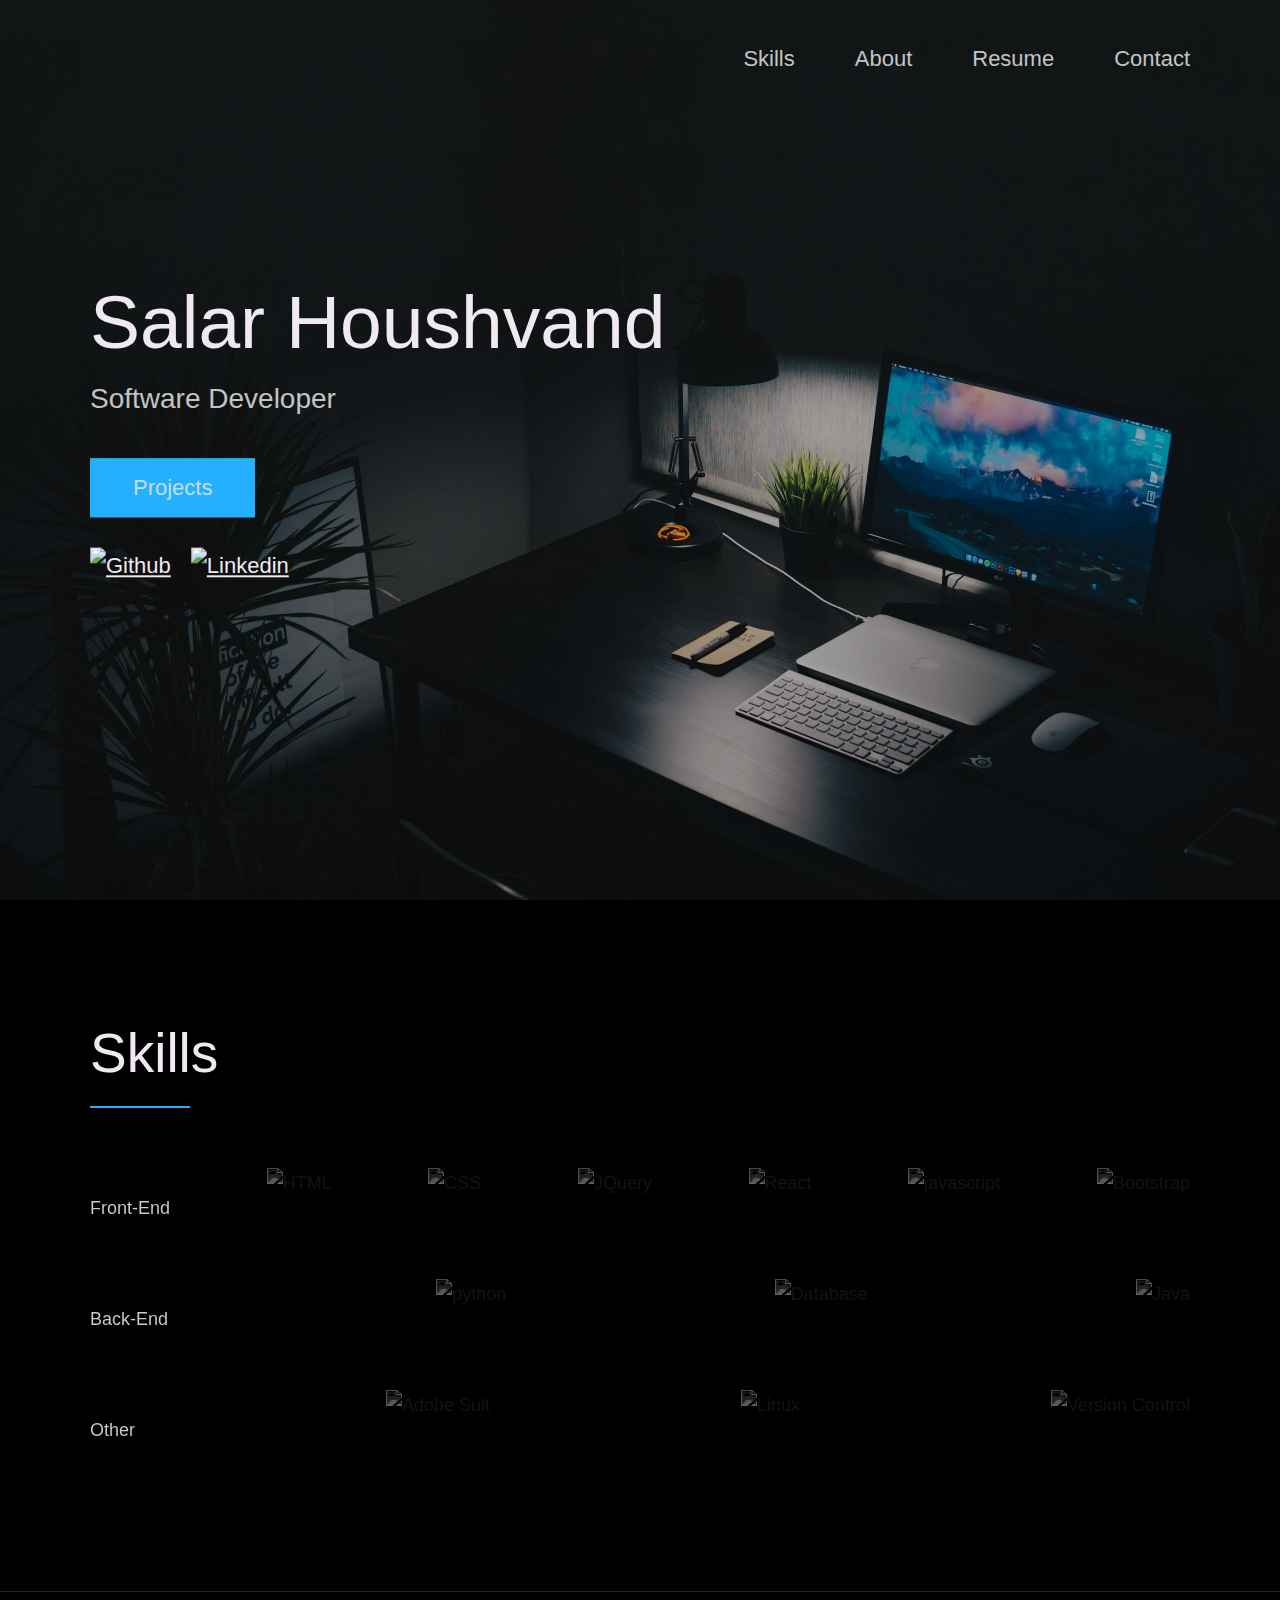
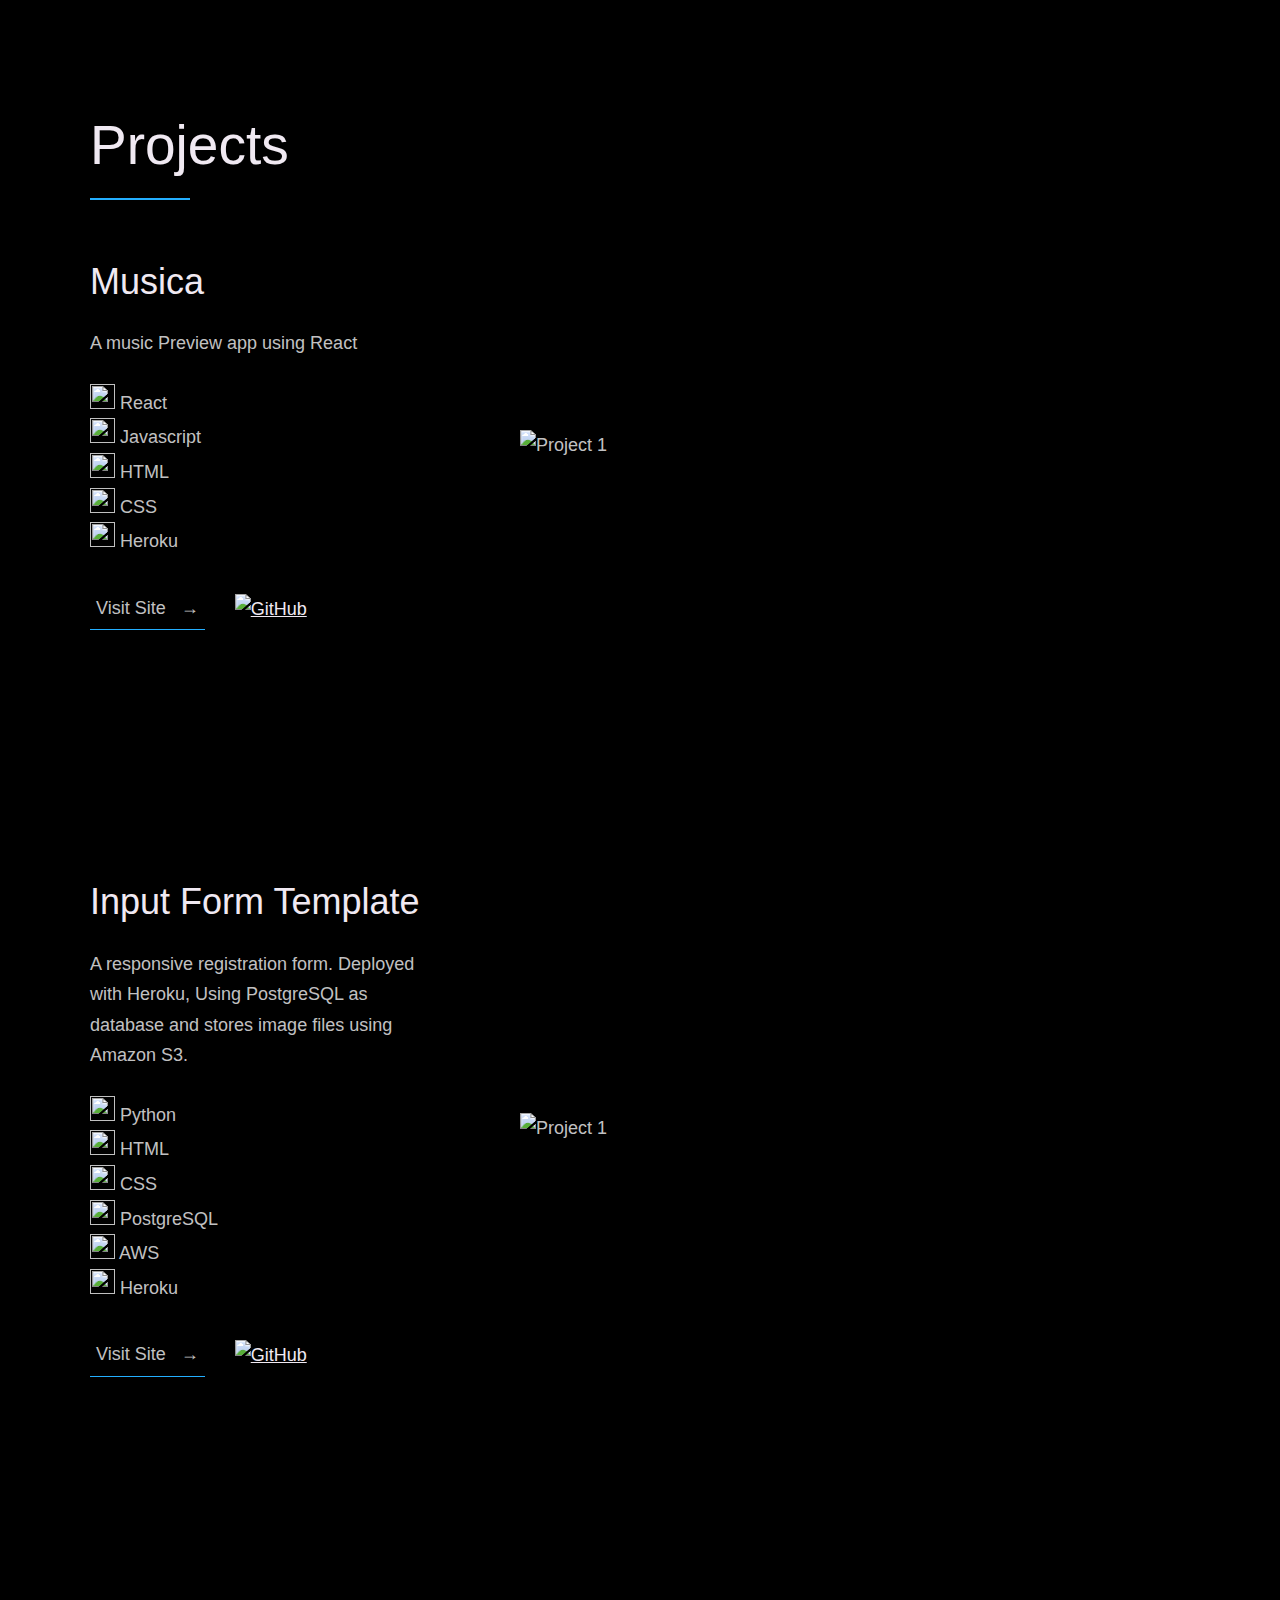
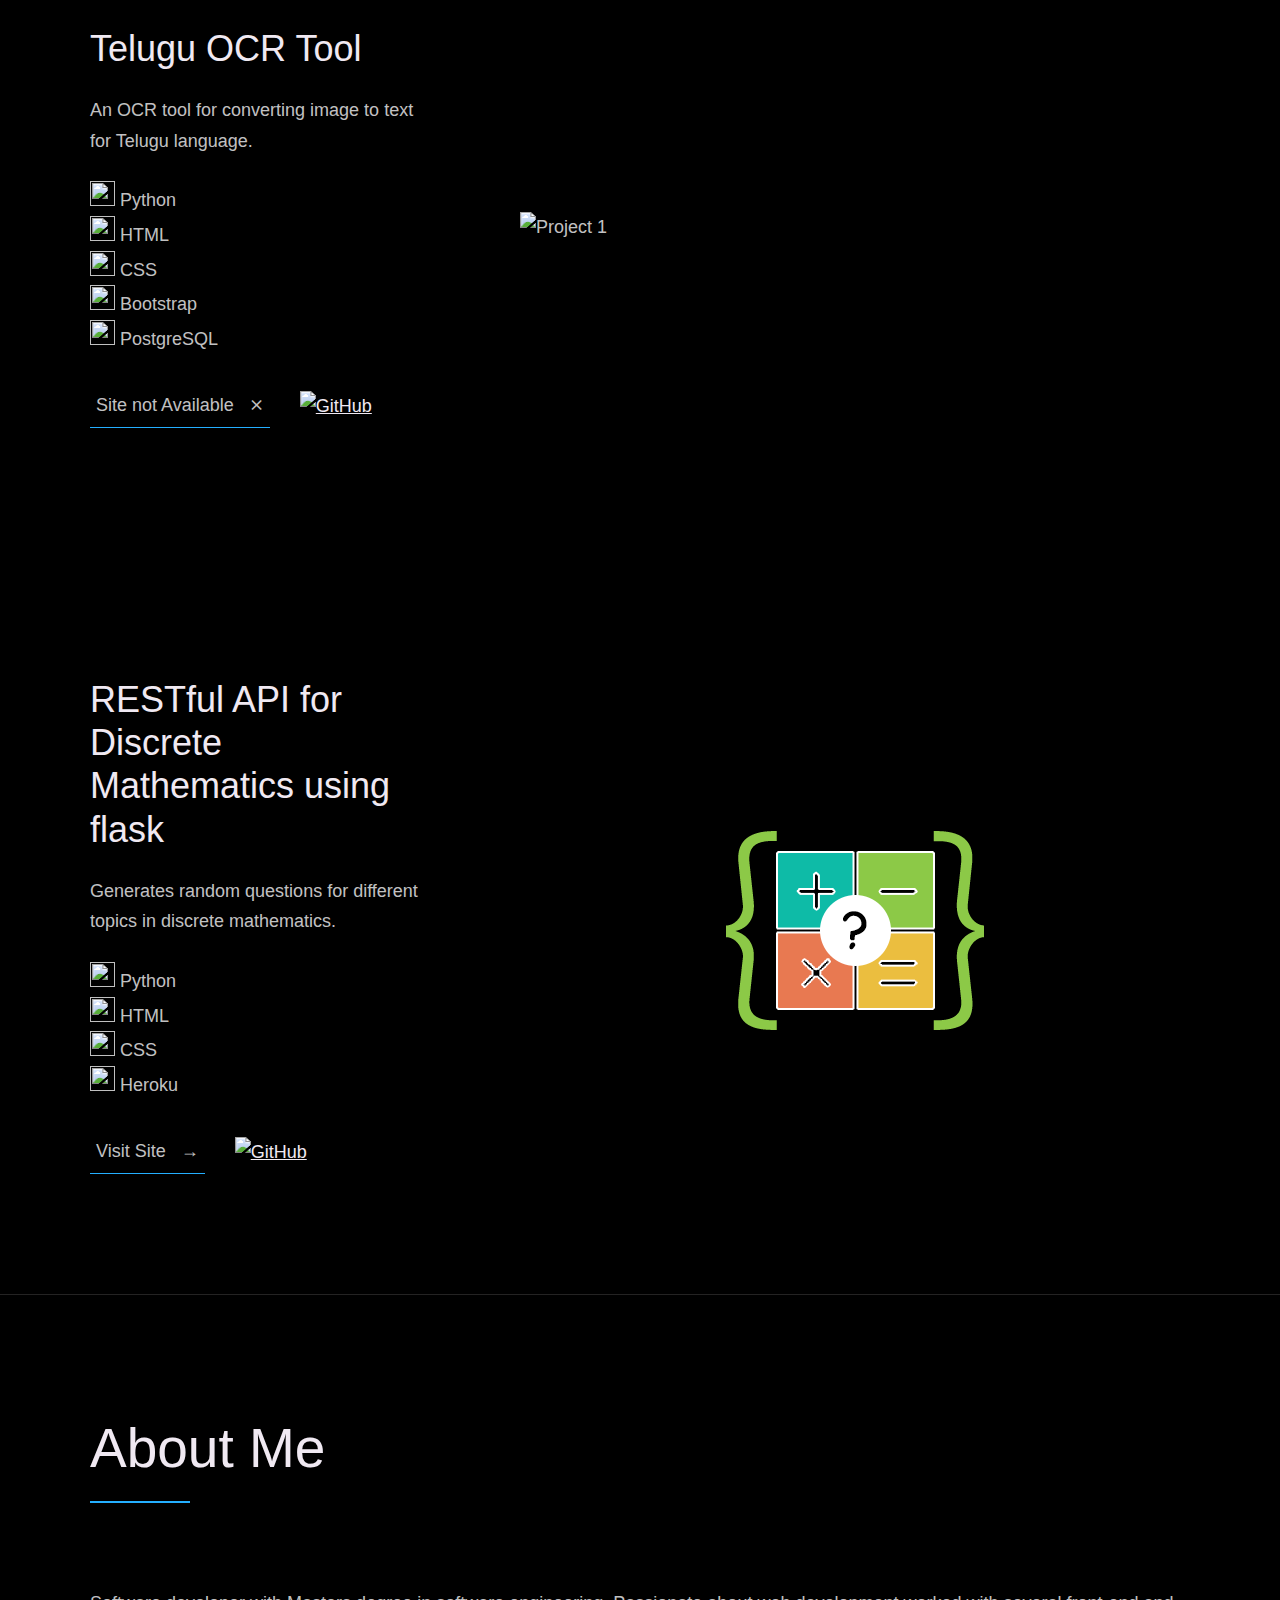
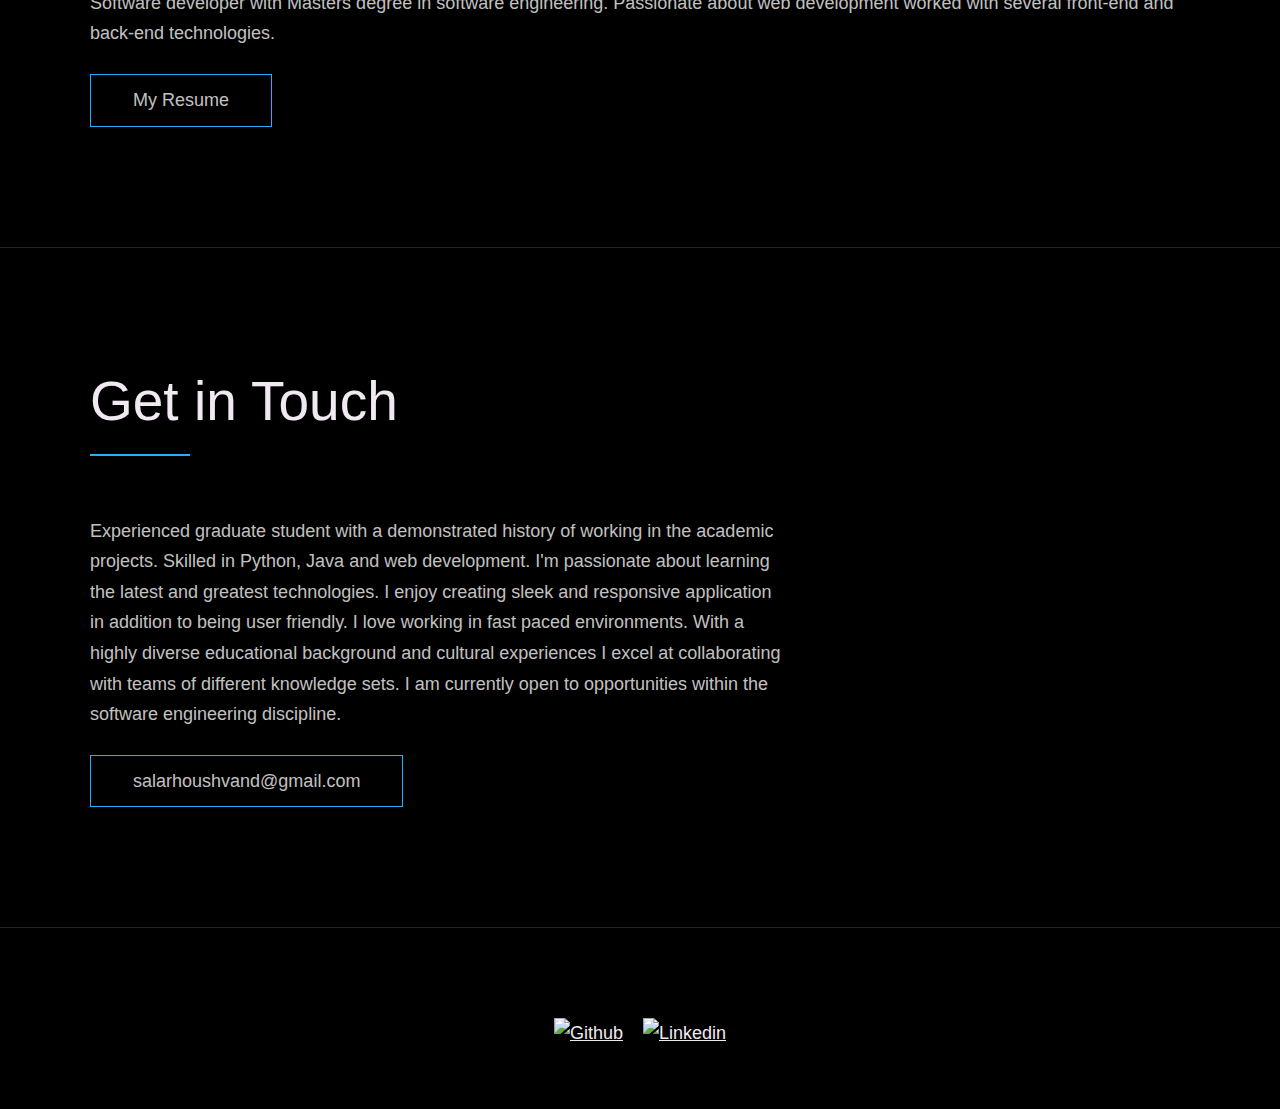
==== commit 4dfa8470: "updated resume" ====
--- a/index.html
+++ b/index.html
@@ -199,7 +199,7 @@
                 <a href="#" class="link__text">
                   Site not Available <span>&Cross;</span>
                 </a>
-                <a href="#">
+                <a href="https://github.com/SalarHoushvand/Telugu-OCR">
                   <img src="./images/github.svg" class="work__code" title="View Source Code" alt="GitHub">
                 </a>
               </div>
@@ -270,15 +270,14 @@
       <h2>Get in Touch</h2>
       <div class="contact__info">
         <p>
-          Are you looking for a fast-performing and user-friendly website to
-          represent your product or business? or looking for any kind of
-          consultation? or want to ask questions? or have some advice for me
-          or just want to say "Hi 👋" in any case feel free to Let me know. I
-          will do my best to respond back. 😊 The quickest way to reach out to
-          me is via an email.
+          Experienced graduate student with a demonstrated history of working in the academic projects.
+           Skilled in Python, Java and web development. I'm passionate about learning the latest and greatest technologies. 
+           I enjoy creating sleek and responsive application in addition to being user friendly. I love working in fast paced environments.
+            With a highly diverse educational background and cultural experiences I excel at collaborating with teams 
+          of different knowledge sets. I am currently open to opportunities within the software engineering discipline. 
         </p>
         <!-- Replace the email with yours -->
-        <a href="mailto:salarhoushvand@google.com" class="btn">salarhoushvand@google.com</a>
+        <a href="mailto:salarhoushvand@gmail.com" class="btn">salarhoushvand@gmail.com</a>
       </div>
     </div>
   </section>
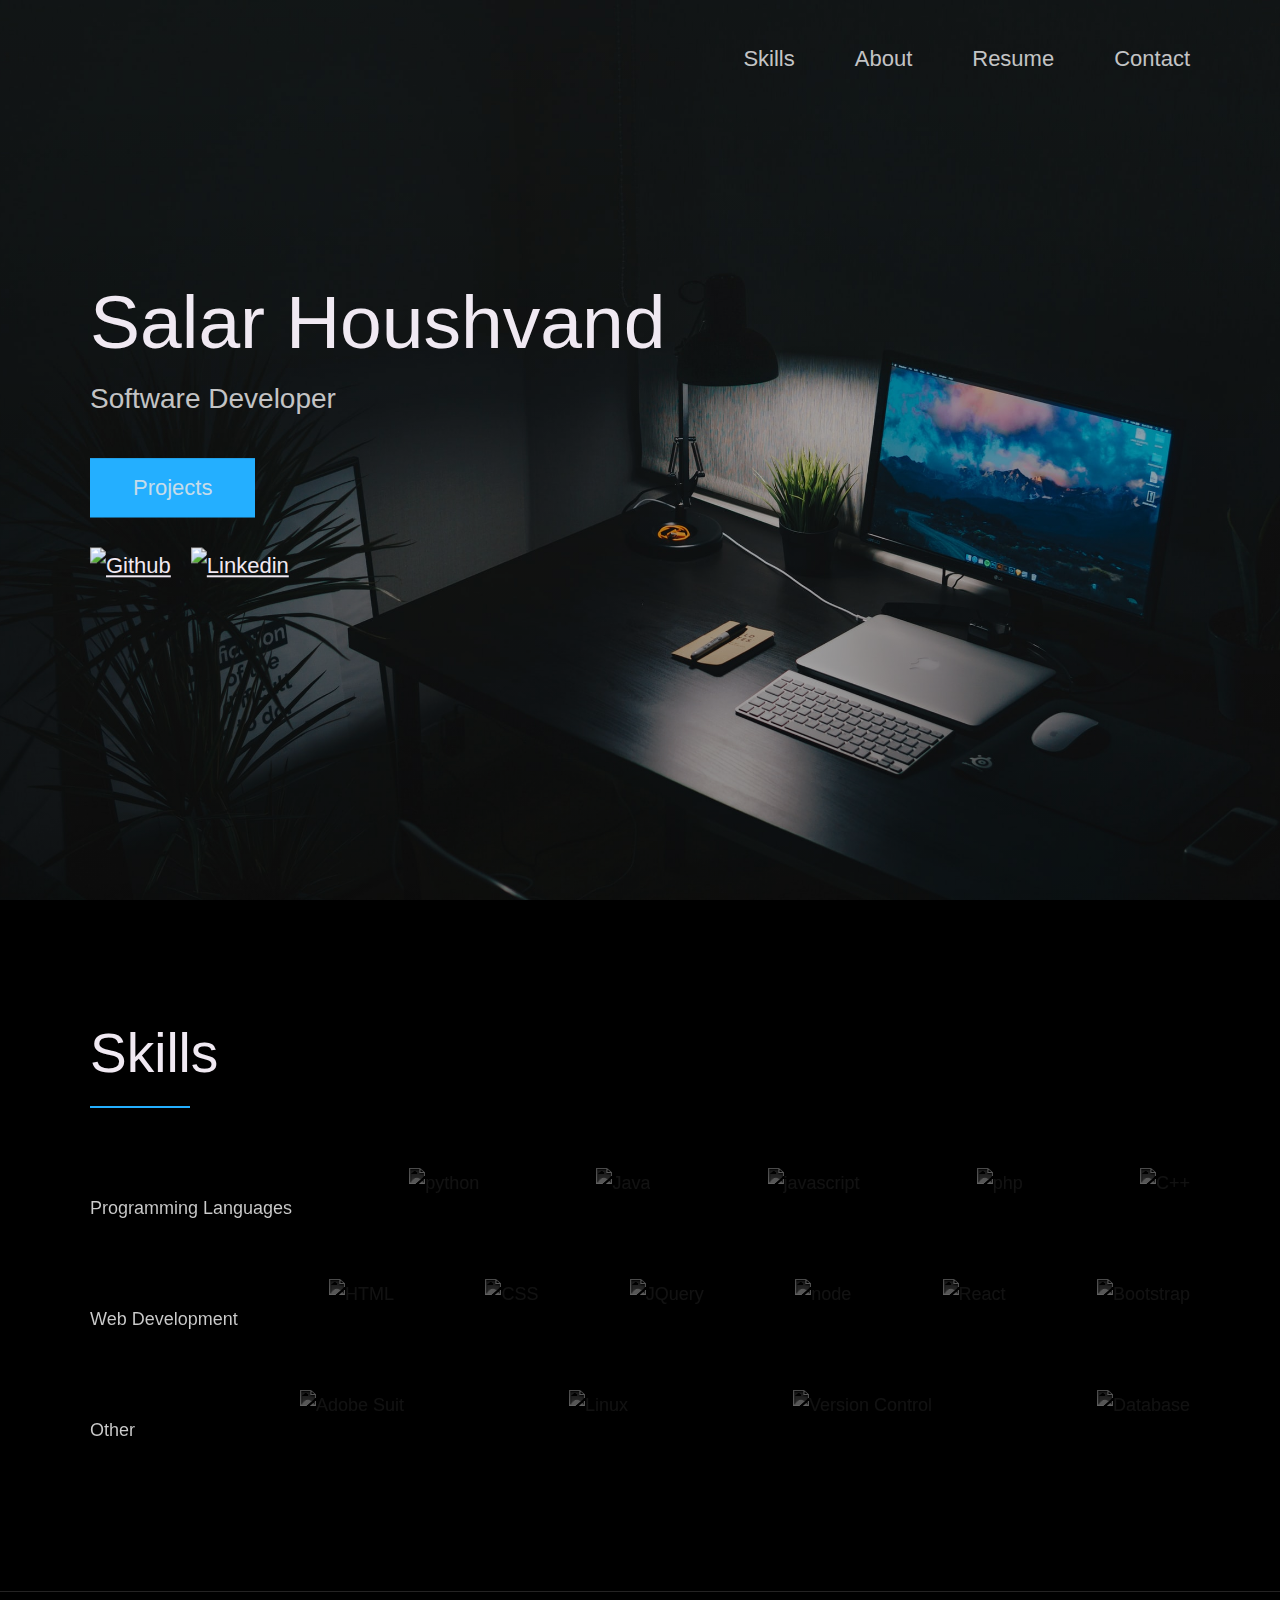
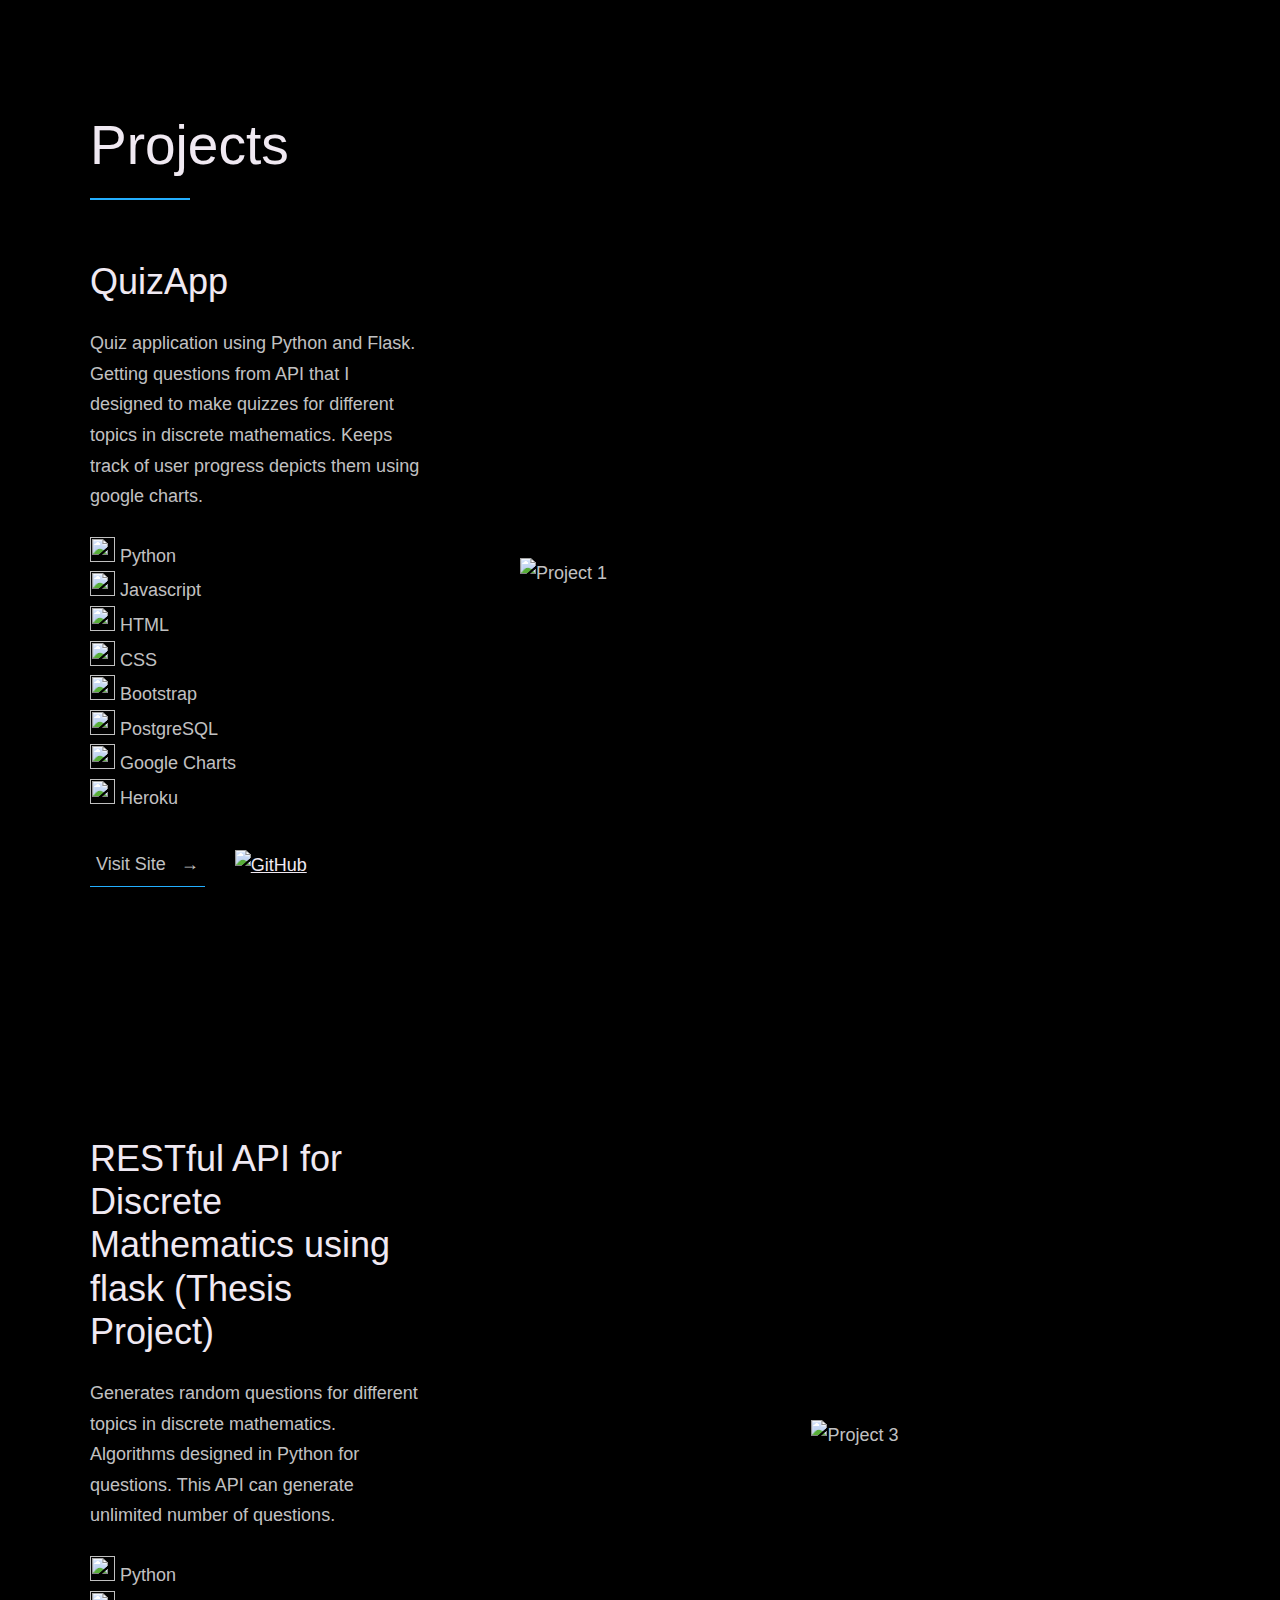
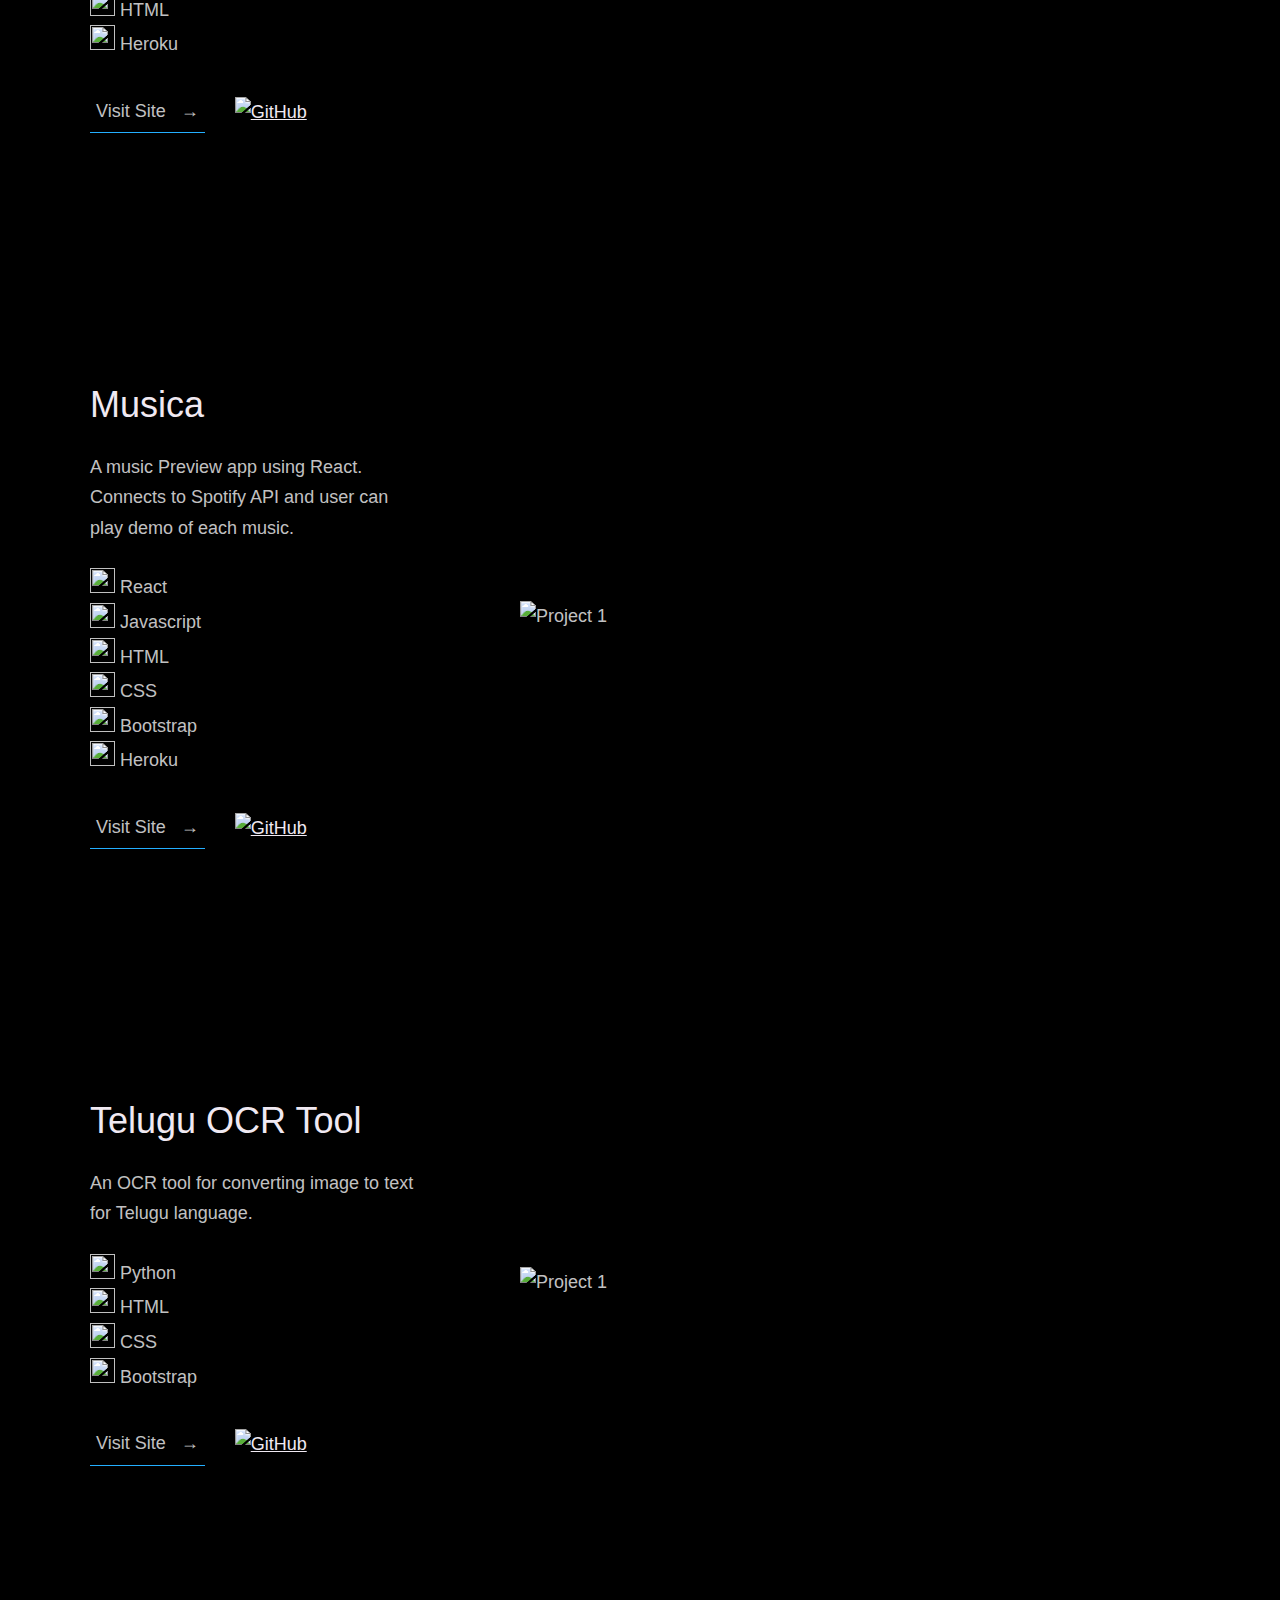
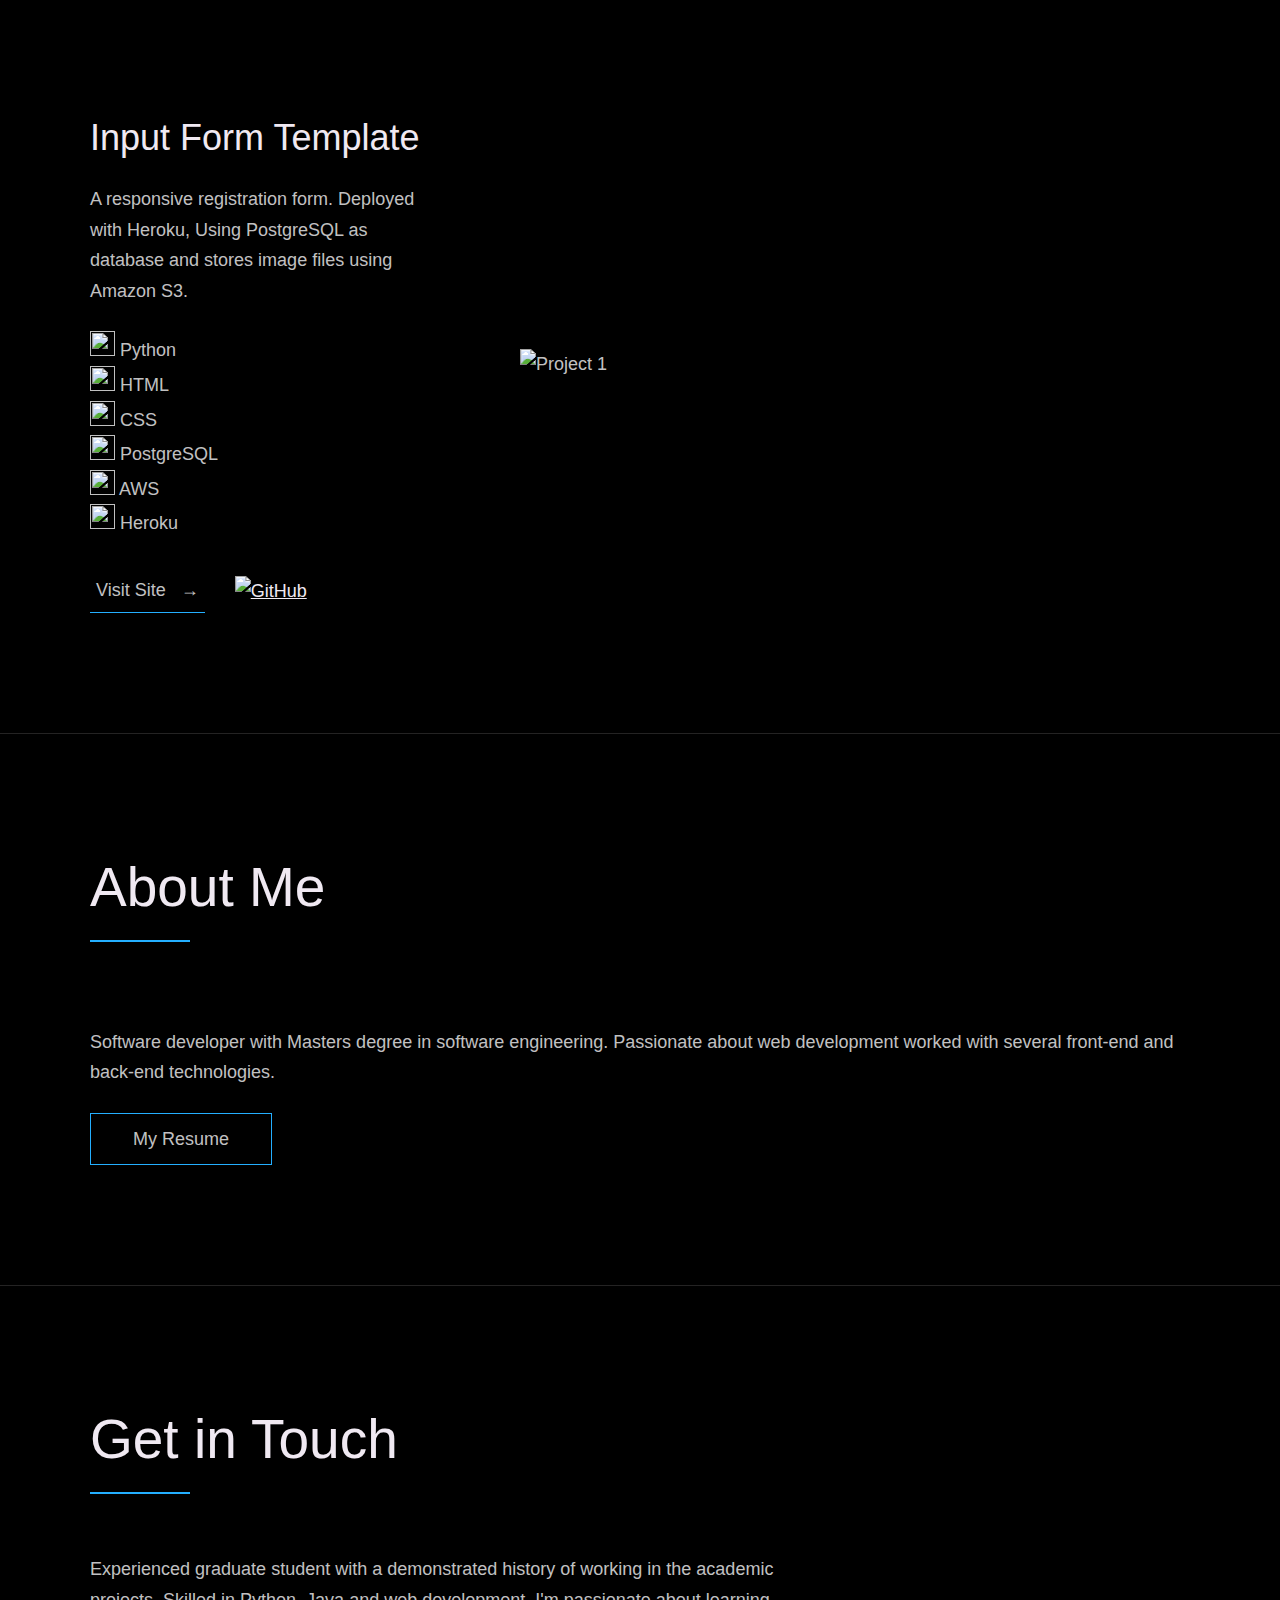
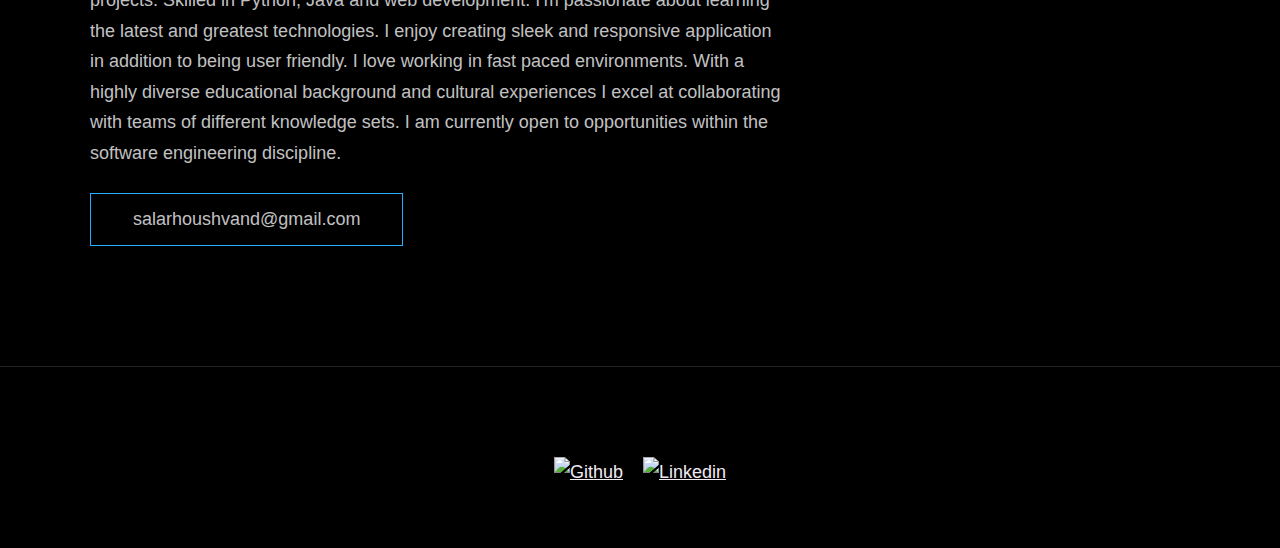
==== commit c3db242c: "updated" ====
--- a/index.html
+++ b/index.html
@@ -1,4 +1,3 @@
-
 <!DOCTYPE html>
 <html lang="en">
 
@@ -6,12 +5,12 @@
   <meta charset="UTF-8" />
   <meta name="viewport" content="width=device-width, initial-scale=1.0" />
   <meta name="apple-mobile-web-app-capable" content="yes">
-    <link rel="apple-touch-icon" href="./images/favicon.png">
+  <link rel="apple-touch-icon" href="./images/favicon.png">
   <link rel="shortcut icon" type="image/png" href="./images/favicon.png" />
 
   <!-- Put your site title here -->
   <title>
-    Salar Houshvand | Software Developer 
+    Salar Houshvand | Software Developer
   </title>
 
   <meta name="description" content="Add small description of yourslef.">
@@ -30,7 +29,7 @@
     <div class="row">
       <nav class="nav" role="navigation">
         <ul class="nav__items">
-          
+
           <li class="nav__item"><a href="#clients" class="nav__link">Skills</a></li>
           <li class="nav__item">
             <a href="#about" class="nav__link">About</a>
@@ -39,8 +38,8 @@
           <li class="nav__item">
             <a href="#contact" class="nav__link">Contact</a>
           </li>
-        </li>
-         
+          </li>
+
         </ul>
       </nav>
     </div>
@@ -51,8 +50,8 @@
           <span>Salar Houshvand</span>
         </h1>
         <!-- Put a small paragraph about yourself -->
-        <p>Software Developer</p>     
-        
+        <p>Software Developer</p>
+
         <a href="#projects" class="btn btn--pink">Projects</a>
 
         <ul class="header__social-links">
@@ -63,7 +62,8 @@
           </li>
           <li class="header__social-link-item">
             <a href="https://www.linkedin.com/in/salar-houshvand">
-              <img src="./images/linkedin.svg" title="Link to Linkedin Profile" class="footer__social-image" alt="Linkedin">
+              <img src="./images/linkedin.svg" title="Link to Linkedin Profile" class="footer__social-image"
+                alt="Linkedin">
             </a>
           </li>
         </ul>
@@ -71,39 +71,46 @@
       </div>
 
     </div>
-    
+
   </header>
 
   <main role="main">
 
 
-     <!-- ***** Skills ***** -->
-
-     <section class="client" id="clients">
+    <!-- ***** Skills ***** -->
+
+    <section class="client" id="clients">
       <div class="row">
         <h2>Skills</h2>
         <div class="client__logos">
           <!-- Add logos of the clients or companies you'have worked with. -->
 
-          <p style="color: black;">Front-End</p>
+          <p style="color: black;">Programming Languages</p>
+          <img src="./images/icons8-python-961.png" class="client__logo" alt="python" />
+          <img src="./images/icons8-java-961.png" class="client__logo" alt="Java" />
+          <img src="./images/icons8-javascript-961.png" class="client__logo" alt="javascript" />
+          <img src="./images/php.png" class="client__logo" alt="php" />
+          <img src="./images/c++.png" class="client__logo" alt="C++" />
+
+
+        </div>
+        <br>
+        <div class="client__logos">
+          <p style="color: black;">Web Development</p>
+          <!-- Add logos of the clients or companies you'have worked with. -->
           <img src="./images/icons8-html-5-961.png" class="client__logo" alt="HTML" />
           <img src="./images/icons8-css3-961.png" class="client__logo" alt="CSS" />
           <img src="./images/icons8-jquery-1001.png" class="client__logo" alt="JQuery" />
+          <img src="./images/nodejs.png" class="client__logo" alt="node" />
           <img src="./images/icons8-react-native-961.png" class="client__logo" alt="React" />
-          <img src="./images/icons8-javascript-961.png" class="client__logo" alt="javascript" />       
           <img src="./images/icons8-bootstrap-961.png" class="client__logo" alt="Bootstrap" />
-          
-        </div>
-        <br>
-        <div class="client__logos">
-          <p style="color: black;">Back-End</p>
-          <!-- Add logos of the clients or companies you'have worked with. -->
-          <img src="./images/icons8-python-961.png" class="client__logo" alt="python" />
-          <img src="./images/icons8-cloud-database-641.png" class="client__logo" alt="Database" />
-          <img src="./images/icons8-java-961.png" class="client__logo" alt="Java" />
-        
-       
-          
+
+
+
+
+
+
+
         </div>
         <br>
         <div class="client__logos">
@@ -112,6 +119,7 @@
           <img src="./images/icons8-adobe-creative-cloud-961.png" class="client__logo" alt="Adobe Suit" />
           <img src="./images/icons8-linux-961.png" class="client__logo" alt="Linux" />
           <img src="./images/icons8-git-961.png" class="client__logo" alt="Version Control" />
+          <img src="./images/icons8-cloud-database-641.png" class="client__logo" alt="Database" />
 
         </div>
       </div>
@@ -124,17 +132,81 @@
         <h2>Projects</h2>
         <div class="work__boxes">
 
+
+          <div class="work__box">
+            <div class="work__text">
+              <h3>QuizApp</h3>
+              <p>
+                Quiz application using Python and Flask. Getting questions from API that I designed to make quizzes for
+                different topics in discrete mathematics.
+                Keeps track of user progress depicts them using google charts.</p>
+              <ul class="work__list" style="list-style-type:none; list-style: none;">
+                <li><img src="./images/icons8-python-48.png" class="tools-list"> Python</li>
+                <li><img src="./images/icons8-javascript-48.png" class="tools-list"> Javascript</li>
+                <li><img src="./images/icons8-html-5-48.png" class="tools-list"> HTML</li>
+                <li><img src="./images/icons8-css3-48.png" class="tools-list"> CSS</li>
+                <li><img src="./images/icons8-bootstrap-48.png" class="tools-list"> Bootstrap</li>
+                <li><img src="./images/icons8-postgresql-48.png" class="tools-list"> PostgreSQL</li>
+                <li><img src="./images/icons8-google-48.png" class="tools-list"> Google Charts</li>
+                <li><img src="./images/icons8-heroku-48.png" class="tools-list"> Heroku</li>
+              </ul>
+
+              <div class="work__links">
+                <a href="https://quizapp-2020.herokuapp.com/" target="_blank" class="link__text">
+                  Visit Site <span>&rarr;</span>
+                </a>
+                <a href="https://github.com/SalarHoushvand/QuizApp" title="View Source Code" target="_blank">
+                  <img src="./images/github.svg" class="work__code" alt="GitHub">
+                </a>
+              </div>
+            </div>
+            <div class="work__image-box">
+              <img src="./images/quiz.gif" class="work__image" alt="Project 1" />
+            </div>
+          </div>
+
+
+
+          <div class="work__box">
+            <div class="work__text">
+              <h3>RESTful API for Discrete Mathematics using flask (Thesis Project)</h3>
+              <p>
+                Generates random questions for different topics in discrete mathematics. Algorithms designed in Python
+                for questions. This API can generate unlimited number of questions.
+              </p>
+              <ul class="work__list" style="list-style-type:none; list-style: none;">
+                <li><img src="./images/icons8-python-48.png" class="tools-list"> Python</li>
+                <li><img src="./images/icons8-html-5-48.png" class="tools-list"> HTML</li>
+                <li><img src="./images/icons8-heroku-48.png" class="tools-list"> Heroku</li>
+              </ul>
+
+              <div class="work__links">
+                <a href="https://mathgen-api.herokuapp.com/" class="link__text">
+                  Visit Site <span>&rarr;</span>
+                </a>
+                <a href="https://github.com/SalarHoushvand/discrete-math-restfulAPI">
+                  <img src="./images/github.svg" class="work__code" title="View Source Code" alt="GitHub">
+                </a>
+              </div>
+            </div>
+            <div class="work__image-box" style="text-align: center;">
+              <img src="./images/api.png" class="work__image" style="width: 250; height: 250;" alt="Project 3" />
+            </div>
+          </div>
+
+
           <!-- Each div with the work__box class is a project. -->
           <div class="work__box">
             <div class="work__text">
               <h3>Musica</h3>
               <p>
-A music Preview app using React              </p>
+                A music Preview app using React. Connects to Spotify API and user can play demo of each music.</p>
               <ul class="work__list" style="list-style-type:none; list-style: none;">
                 <li><img src="./images/icons8-react-native-48.png" class="tools-list"> React</li>
                 <li><img src="./images/icons8-javascript-48.png" class="tools-list"> Javascript</li>
                 <li><img src="./images/icons8-html-5-48.png" class="tools-list"> HTML</li>
                 <li><img src="./images/icons8-css3-48.png" class="tools-list"> CSS</li>
+                <li><img src="./images/icons8-bootstrap-48.png" class="tools-list"> Bootstrap</li>
                 <li><img src="./images/icons8-heroku-48.png" class="tools-list"> Heroku</li>
               </ul>
 
@@ -154,9 +226,39 @@
 
           <div class="work__box">
             <div class="work__text">
+              <h3>Telugu OCR Tool</h3>
+              <p>
+                An OCR tool for converting image to text for Telugu language.
+              </p>
+              <ul class="work__list" style="list-style-type:none; list-style: none;">
+                <li><img src="./images/icons8-python-48.png" class="tools-list"> Python</li>
+                <li><img src="./images/icons8-html-5-48.png" class="tools-list"> HTML</li>
+                <li><img src="./images/icons8-css3-48.png" class="tools-list"> CSS</li>
+                <li><img src="./images/icons8-bootstrap-48.png" class="tools-list"> Bootstrap</li>
+              </ul>
+
+              <div class="work__links">
+                <a href="https://telugu-ocr.herokuapp.com/" class="link__text">
+                  Visit Site <span>&rarr;</span>
+                </a>
+                <a href="https://github.com/SalarHoushvand/Telugu-OCR">
+                  <img src="./images/github.svg" class="work__code" title="View Source Code" alt="GitHub">
+                </a>
+              </div>
+            </div>
+            <div class="work__image-box">
+              <img src="./images/ocr-anim.gif" class="work__image" alt="Project 1" />
+            </div>
+          </div>
+
+
+
+          <div class="work__box">
+            <div class="work__text">
               <h3>Input Form Template</h3>
               <p>
-                A responsive registration form. Deployed with Heroku, Using PostgreSQL as database and stores image files using Amazon S3.
+                A responsive registration form. Deployed with Heroku, Using PostgreSQL as database and stores image
+                files using Amazon S3.
               </p>
               <ul class="work__list" style="list-style-type:none; list-style: none;">
                 <li><img src="./images/icons8-python-48.png" class="tools-list"> Python</li>
@@ -181,65 +283,13 @@
             </div>
           </div>
 
-          <div class="work__box">
-            <div class="work__text">
-              <h3>Telugu OCR Tool</h3>
-              <p>
-                An OCR tool for converting image to text for Telugu language.
-              </p>
-              <ul class="work__list" style="list-style-type:none; list-style: none;">
-                <li><img src="./images/icons8-python-48.png" class="tools-list"> Python</li>
-                <li><img src="./images/icons8-html-5-48.png" class="tools-list"> HTML</li>
-                <li><img src="./images/icons8-css3-48.png" class="tools-list"> CSS</li>
-                <li><img src="./images/icons8-bootstrap-48.png" class="tools-list"> Bootstrap</li>
-                <li><img src="./images/icons8-postgresql-48.png" class="tools-list"> PostgreSQL</li>
-              </ul>
-
-              <div class="work__links">
-                <a href="#" class="link__text">
-                  Site not Available <span>&Cross;</span>
-                </a>
-                <a href="https://github.com/SalarHoushvand/Telugu-OCR">
-                  <img src="./images/github.svg" class="work__code" title="View Source Code" alt="GitHub">
-                </a>
-              </div>
-            </div>
-            <div class="work__image-box">
-              <img src="./images/ocr-anim.gif" class="work__image" alt="Project 1" />
-            </div>
-          </div>
-
-          <div class="work__box">
-            <div class="work__text">
-              <h3>RESTful API for Discrete Mathematics using flask</h3>
-              <p>
-               Generates random questions for different topics in discrete mathematics.
-              </p>
-              <ul class="work__list" style="list-style-type:none; list-style: none;">
-                <li><img src="./images/icons8-python-48.png" class="tools-list"> Python</li>
-                <li><img src="./images/icons8-html-5-48.png" class="tools-list"> HTML</li>
-                <li><img src="./images/icons8-css3-48.png" class="tools-list"> CSS</li>
-                <li><img src="./images/icons8-heroku-48.png" class="tools-list"> Heroku</li>
-              </ul>
-
-              <div class="work__links">
-                <a href="https://mathgen-api.herokuapp.com/" class="link__text">
-                  Visit Site <span>&rarr;</span>
-                </a>
-                <a href="https://github.com/SalarHoushvand/discrete-math-restfulAPI">
-                  <img src="./images/github.svg" class="work__code" title="View Source Code" alt="GitHub">
-                </a>
-              </div>
-            </div>
-            <div class="work__image-box" style="text-align: center;">
-              <img src="./images/mathlogo.png" class="work__image" style="width: 250; height: 250;" alt="Project 3" />
-            </div>
-          </div>
+
+
         </div>
       </div>
     </section>
 
-   
+
 
     <!-- ***** About ***** -->
 
@@ -250,14 +300,14 @@
           <div class="about__text">
             <!-- Replace the below paragraph with info about yourself -->
             <p>
-              Software developer with Masters degree in software engineering. 
+              Software developer with Masters degree in software engineering.
               Passionate about web development worked with several front-end and back-end technologies.
             </p>
             <!-- Provide a link to your resume -->
             <a href="WebDevResume.html" class="btn">My Resume</a>
           </div>
 
-         
+
         </div>
       </div>
     </section>
@@ -271,10 +321,12 @@
       <div class="contact__info">
         <p>
           Experienced graduate student with a demonstrated history of working in the academic projects.
-           Skilled in Python, Java and web development. I'm passionate about learning the latest and greatest technologies. 
-           I enjoy creating sleek and responsive application in addition to being user friendly. I love working in fast paced environments.
-            With a highly diverse educational background and cultural experiences I excel at collaborating with teams 
-          of different knowledge sets. I am currently open to opportunities within the software engineering discipline. 
+          Skilled in Python, Java and web development. I'm passionate about learning the latest and greatest
+          technologies.
+          I enjoy creating sleek and responsive application in addition to being user friendly. I love working in fast
+          paced environments.
+          With a highly diverse educational background and cultural experiences I excel at collaborating with teams
+          of different knowledge sets. I am currently open to opportunities within the software engineering discipline.
         </p>
         <!-- Replace the email with yours -->
         <a href="mailto:salarhoushvand@gmail.com" class="btn">salarhoushvand@gmail.com</a>
@@ -295,22 +347,23 @@
         </li>
         <li class="footer__social-link-item">
           <a href="https://www.linkedin.com/in/salar-houshvand">
-            <img src="./images/linkedin.svg" title="Link to Linkedin Profile" class="footer__social-image" alt="Linkedin">
+            <img src="./images/linkedin.svg" title="Link to Linkedin Profile" class="footer__social-image"
+              alt="Linkedin">
           </a>
         </li>
       </ul>
   </footer>
 
   <a href="#top" class="back-to-top" title="Back to Top">
-    <img src="./images/arrow-up.svg" alt="Back to Top" class="back-to-top__image"/>
+    <img src="./images/arrow-up.svg" alt="Back to Top" class="back-to-top__image" />
   </a>
   <script src="./index.js"></script>
 
   <script>
-    function myFunction(){
-        window.location.replace("WebDevResume.html");
+    function myFunction() {
+      window.location.replace("WebDevResume.html");
     }
-</script>
+  </script>
 
 </body>
 
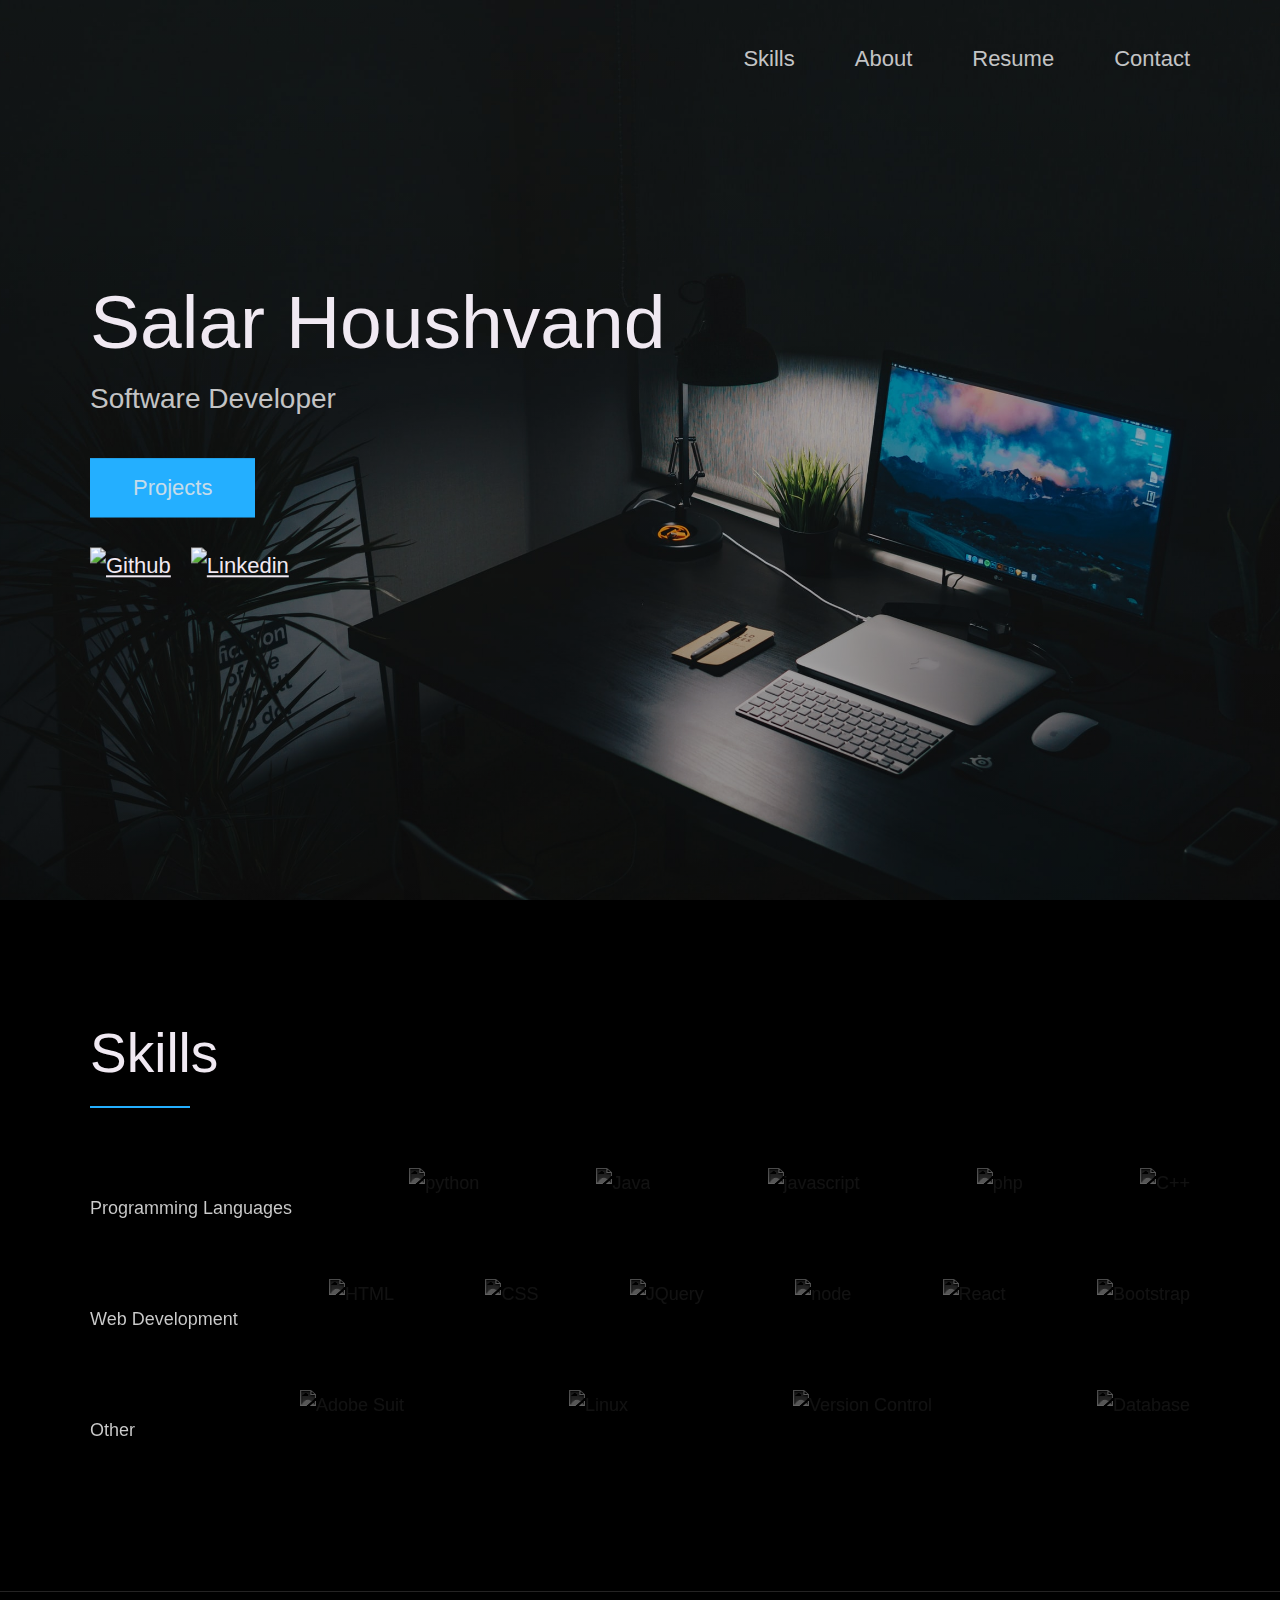
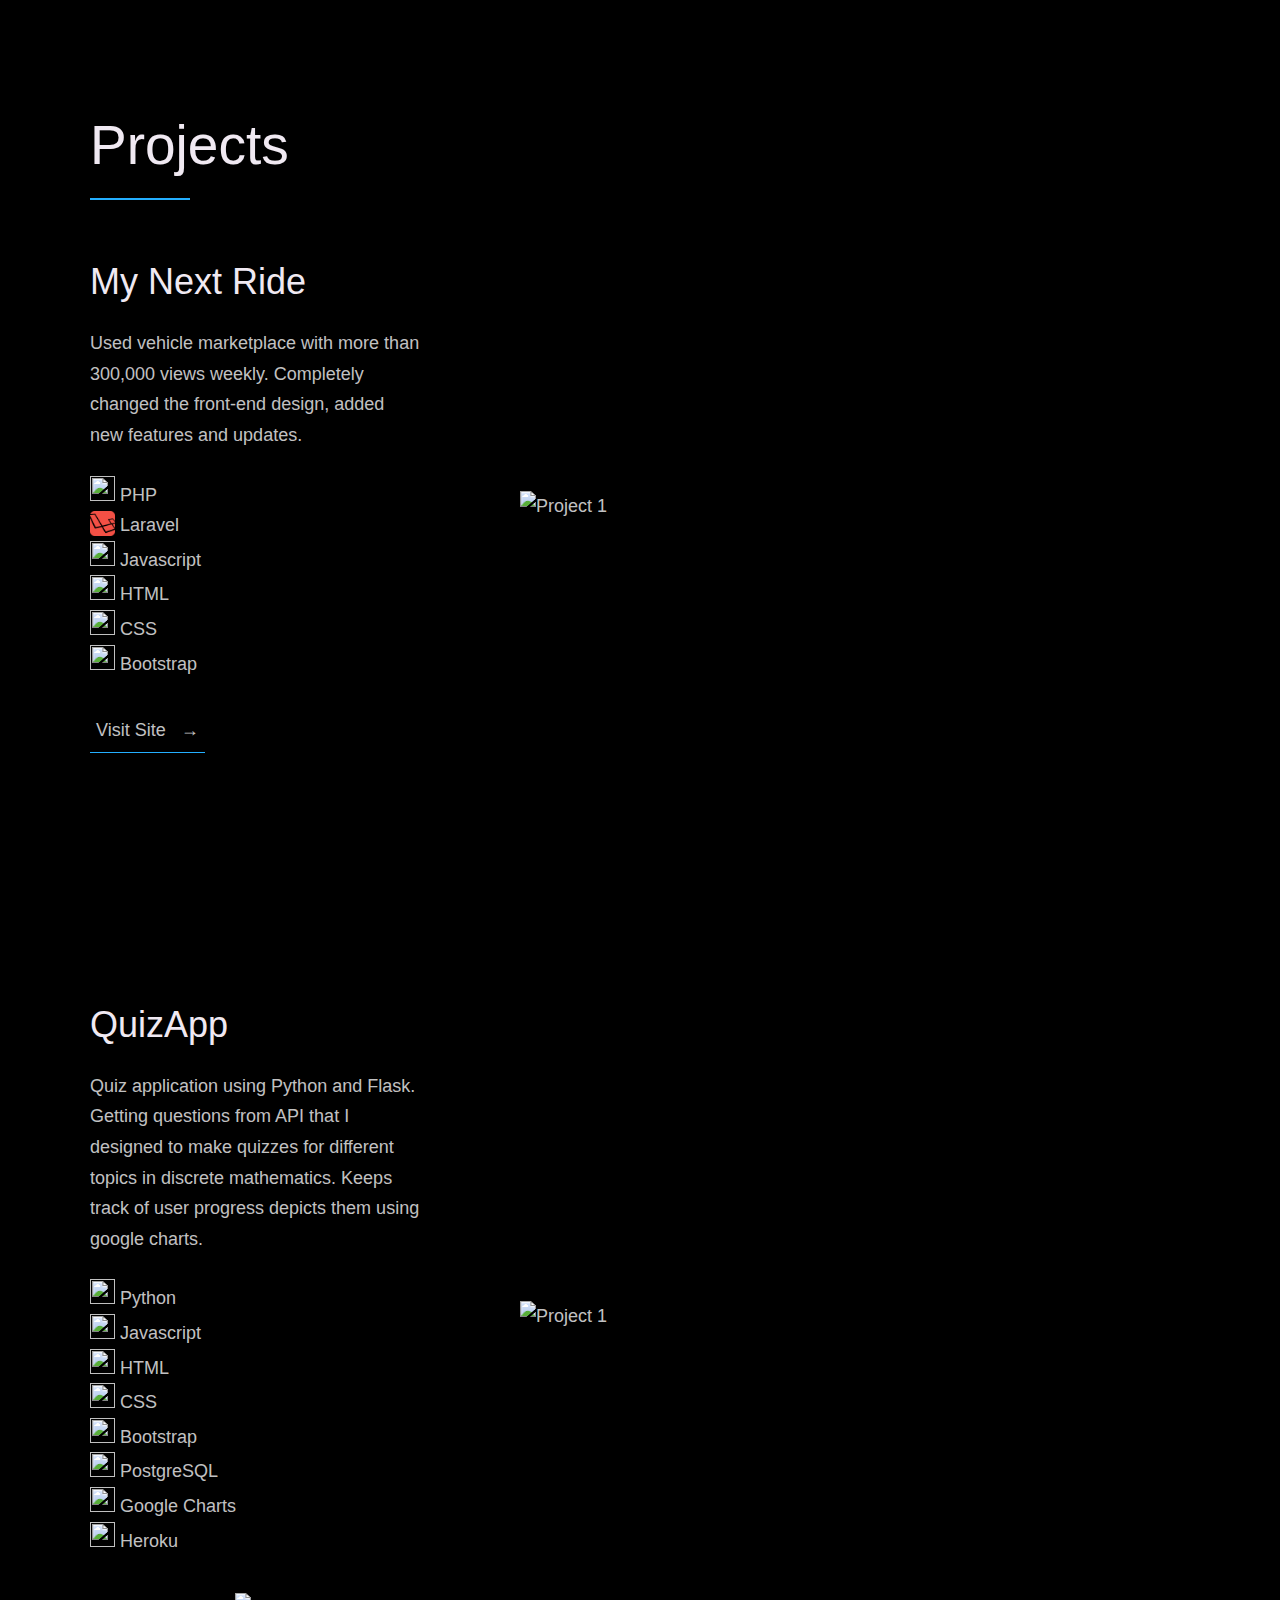
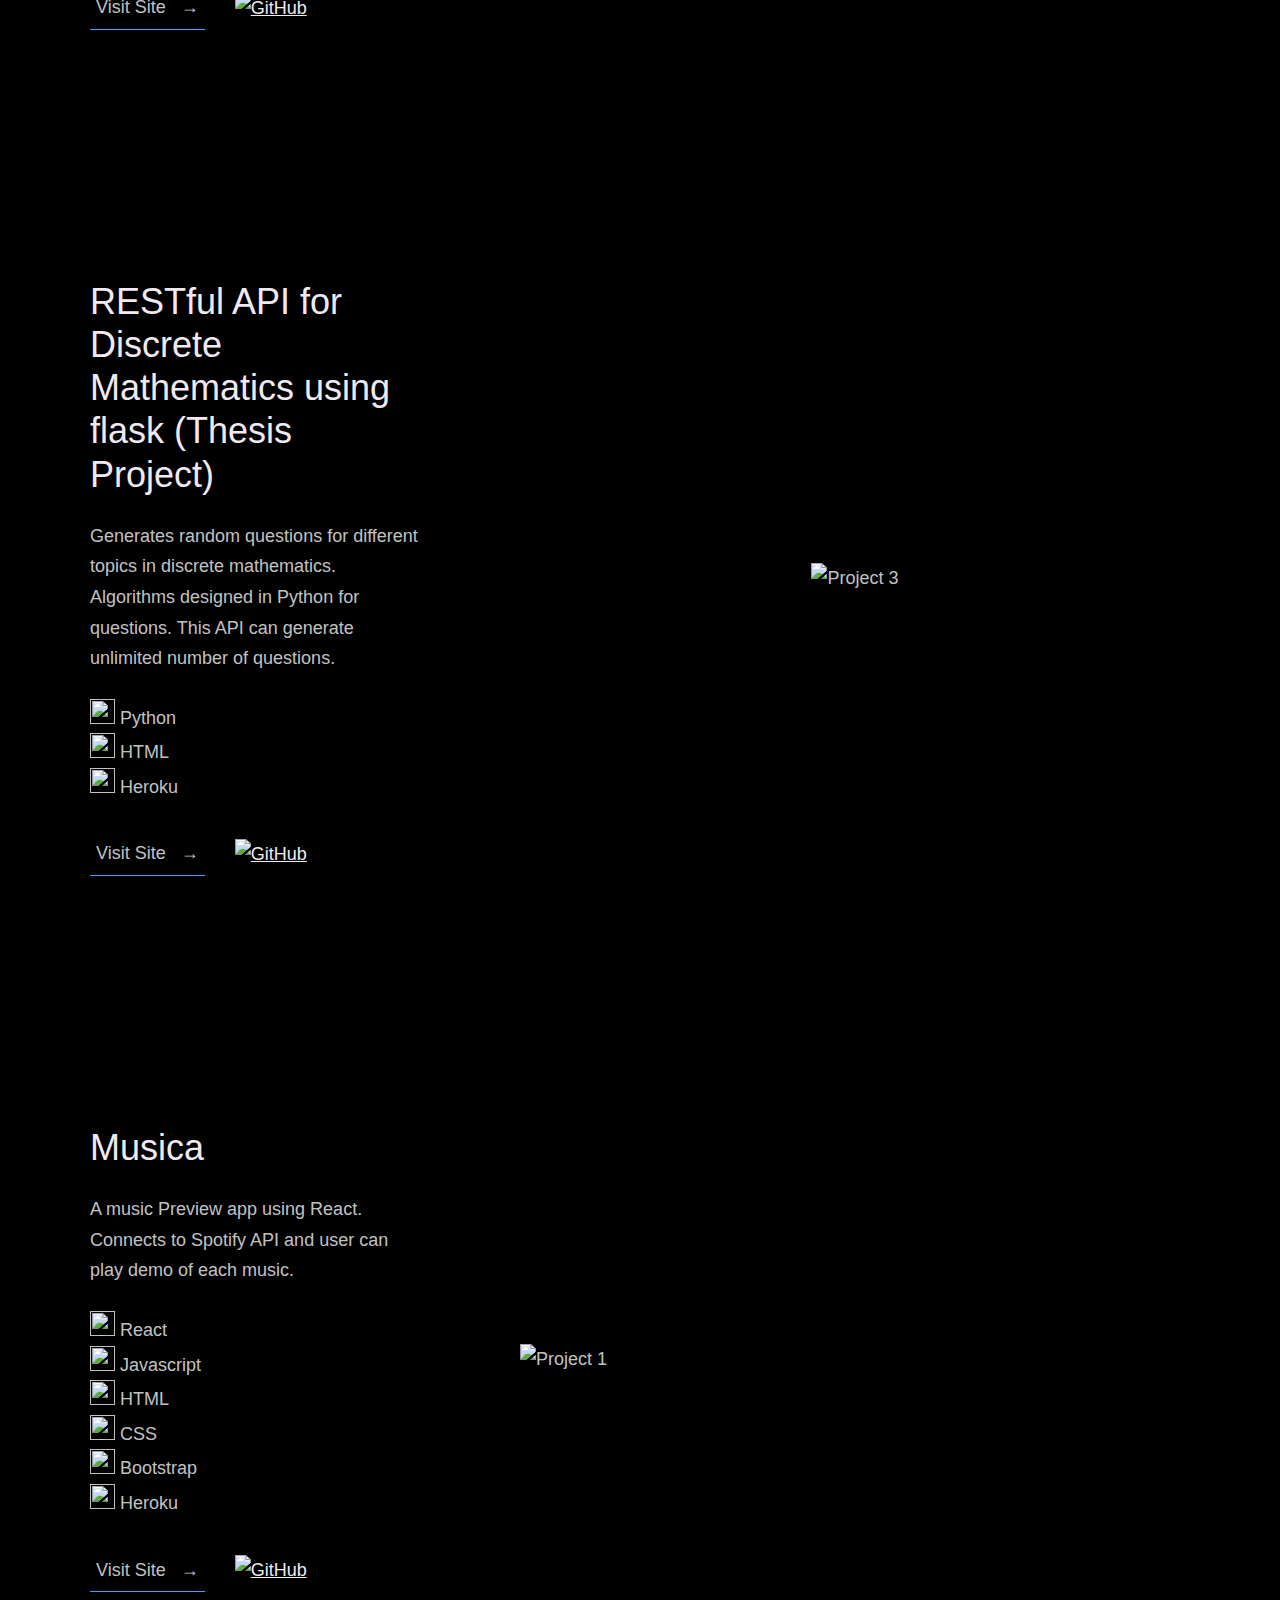
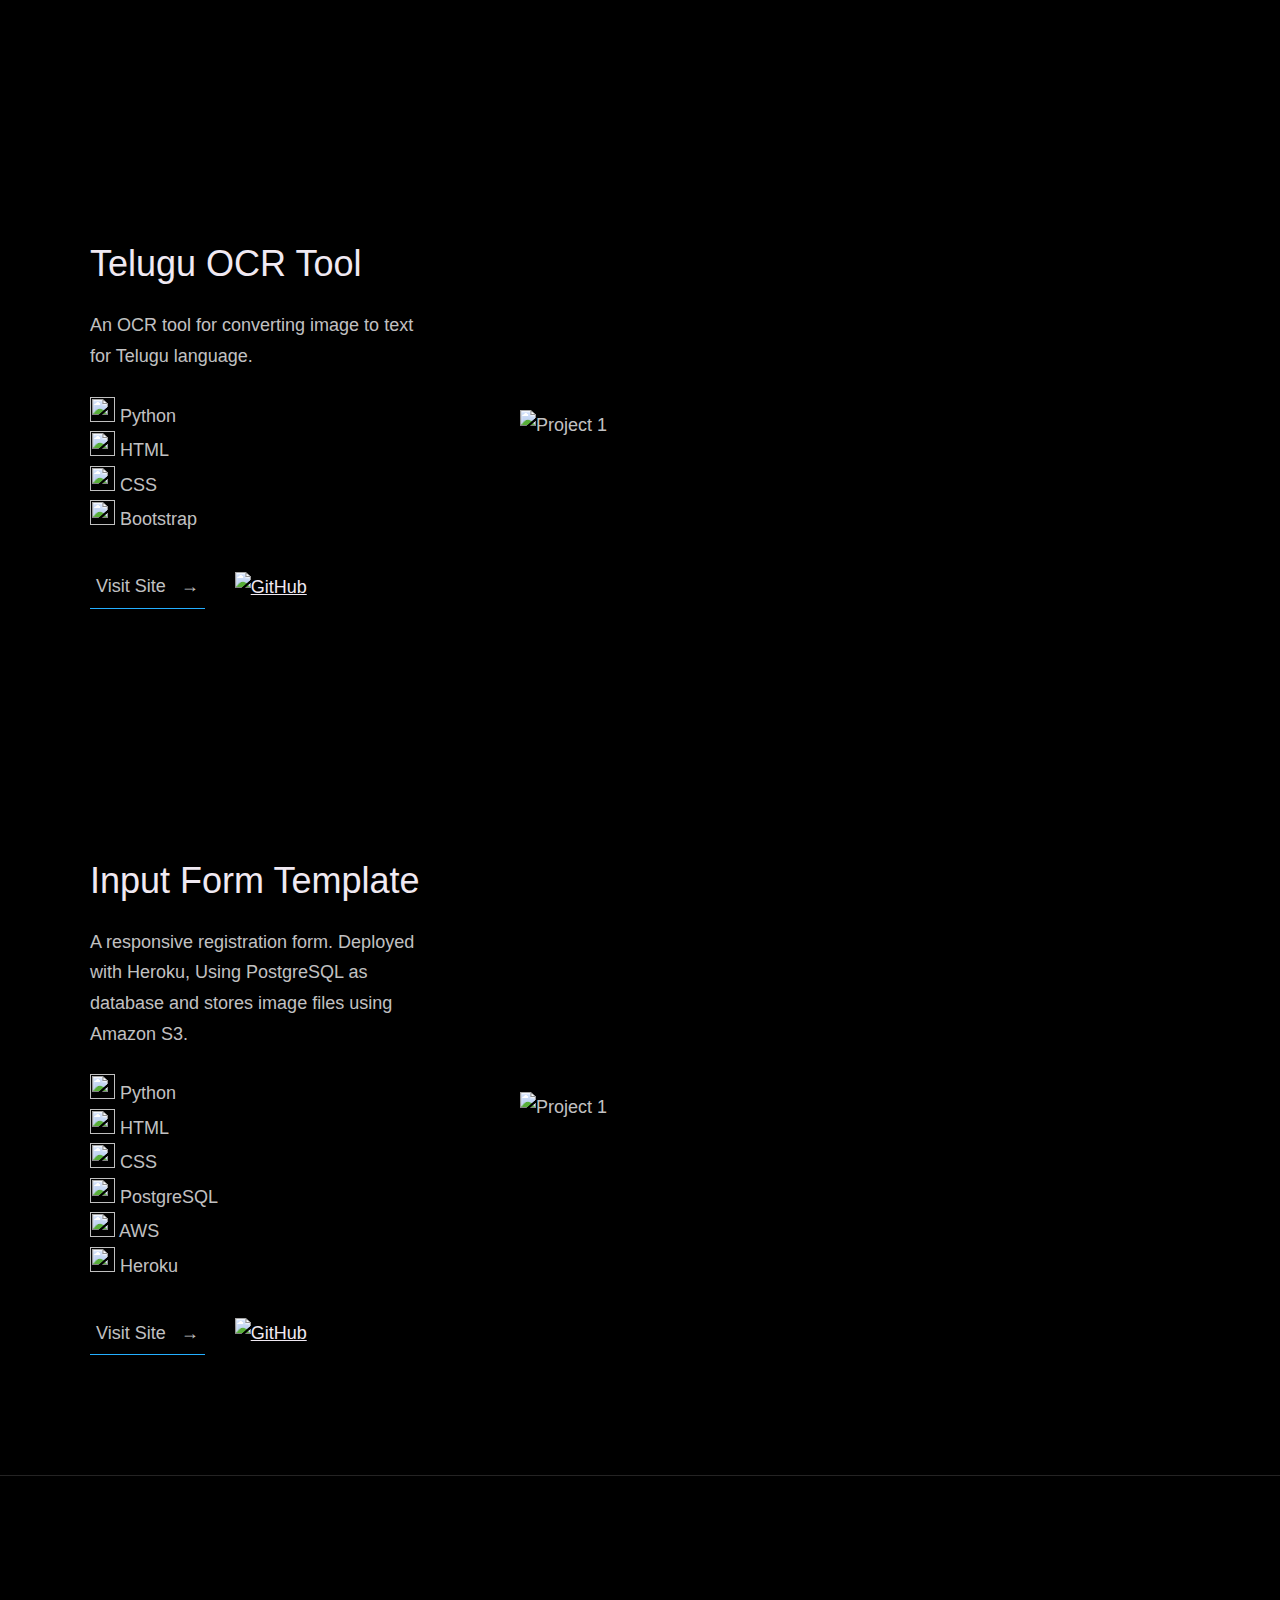
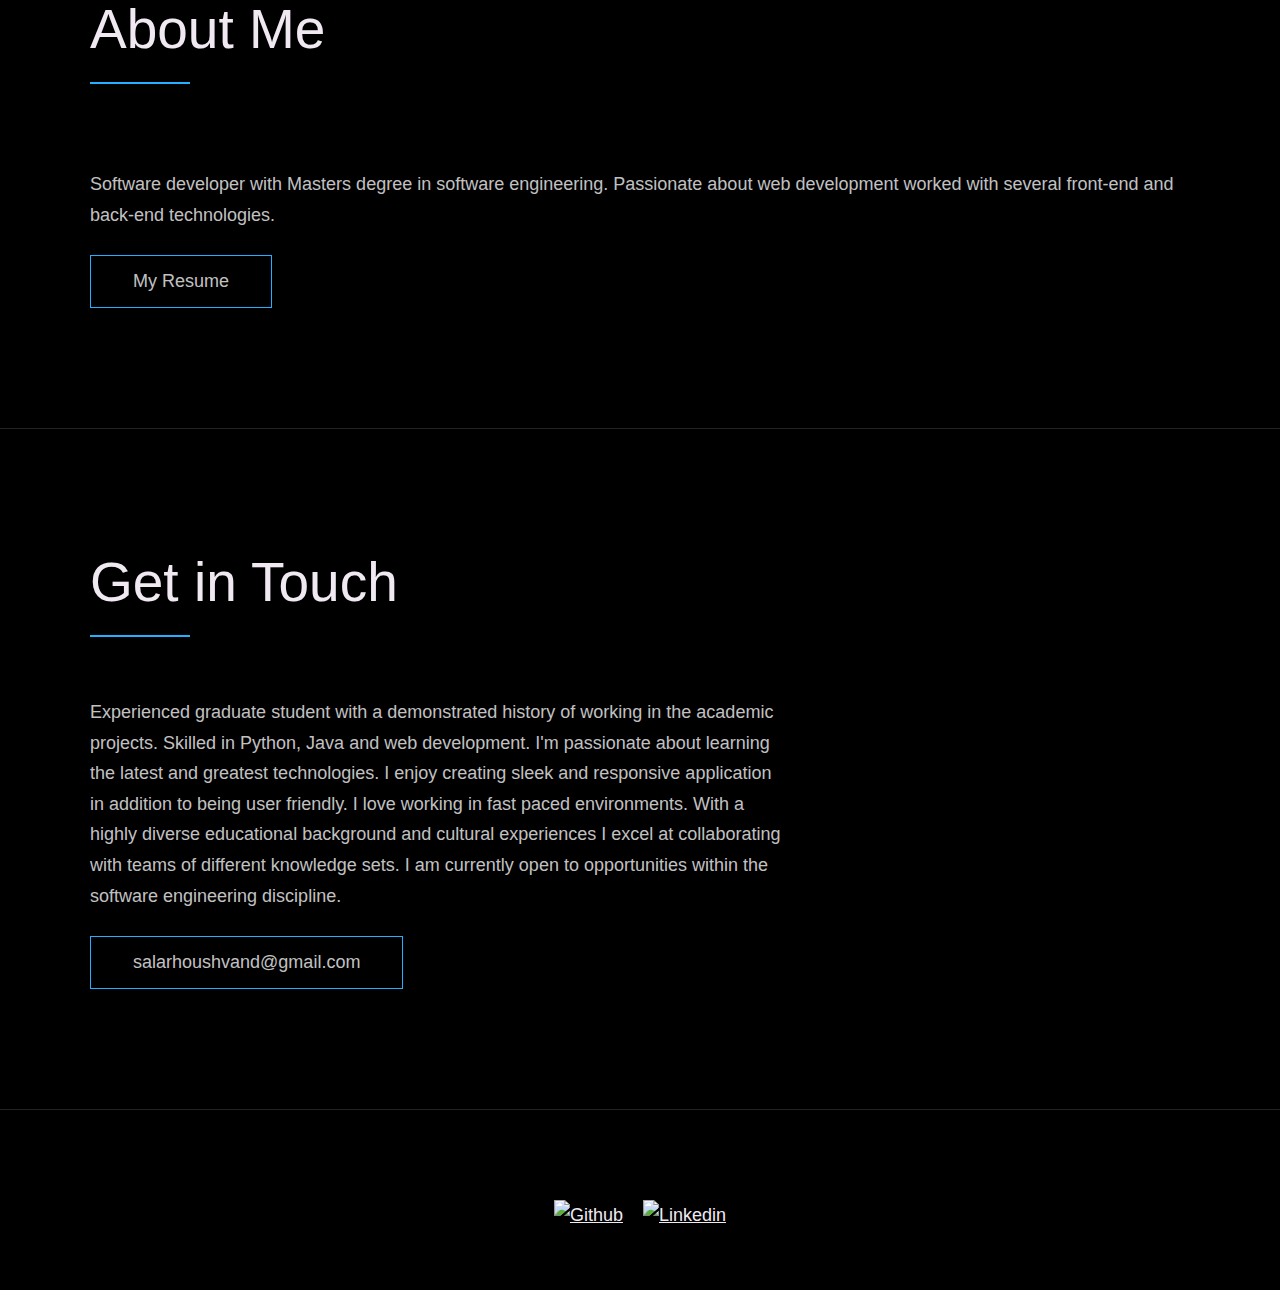
==== commit b0c88d1a: "updated" ====
--- a/index.html
+++ b/index.html
@@ -13,9 +13,10 @@
     Salar Houshvand | Software Developer
   </title>
 
-  <meta name="description" content="Add small description of yourslef.">
+  <meta name="description" content="Software Developer with Graduate Degree.">
   <!-- Add some coding keywords below, Ex: (React, CSS etc) -->
-  <meta name="keywords" content="Put your name, skills and some coding keywords" />
+  <meta name="keywords"
+    content="Salar Houshvand, Software Developer, East Carolina University, Developer, Software, Python, Software Developer" />
   <link rel="stylesheet" href="index.css" />
   <script src="stay_standalone.js" type="text/javascript"></script>
 
@@ -131,6 +132,32 @@
       <div class="row">
         <h2>Projects</h2>
         <div class="work__boxes">
+
+          <div class="work__box">
+            <div class="work__text">
+              <h3>My Next Ride</h3>
+              <p>
+                Used vehicle marketplace with more than 300,000 views weekly. Completely changed the front-end design,
+                added new features and updates.</p>
+              <ul class="work__list" style="list-style-type:none; list-style: none;">
+                <li><img src="./images/icons8-php-logo-80.png" class="tools-list"> PHP</li>
+                <li><img src="./images/laravel.png" class="tools-list"> Laravel</li>
+                <li><img src="./images/icons8-javascript-48.png" class="tools-list"> Javascript</li>
+                <li><img src="./images/icons8-html-5-48.png" class="tools-list"> HTML</li>
+                <li><img src="./images/icons8-css3-48.png" class="tools-list"> CSS</li>
+                <li><img src="./images/icons8-bootstrap-48.png" class="tools-list"> Bootstrap</li>
+              </ul>
+
+              <div class="work__links">
+                <a href="https://www.mynextride.com/" target="_blank" class="link__text">
+                  Visit Site <span>&rarr;</span>
+                </a>
+              </div>
+            </div>
+            <div class="work__image-box">
+              <img src="./images/mnr.gif" class="work__image" alt="Project 1" />
+            </div>
+          </div>
 
 
           <div class="work__box">
